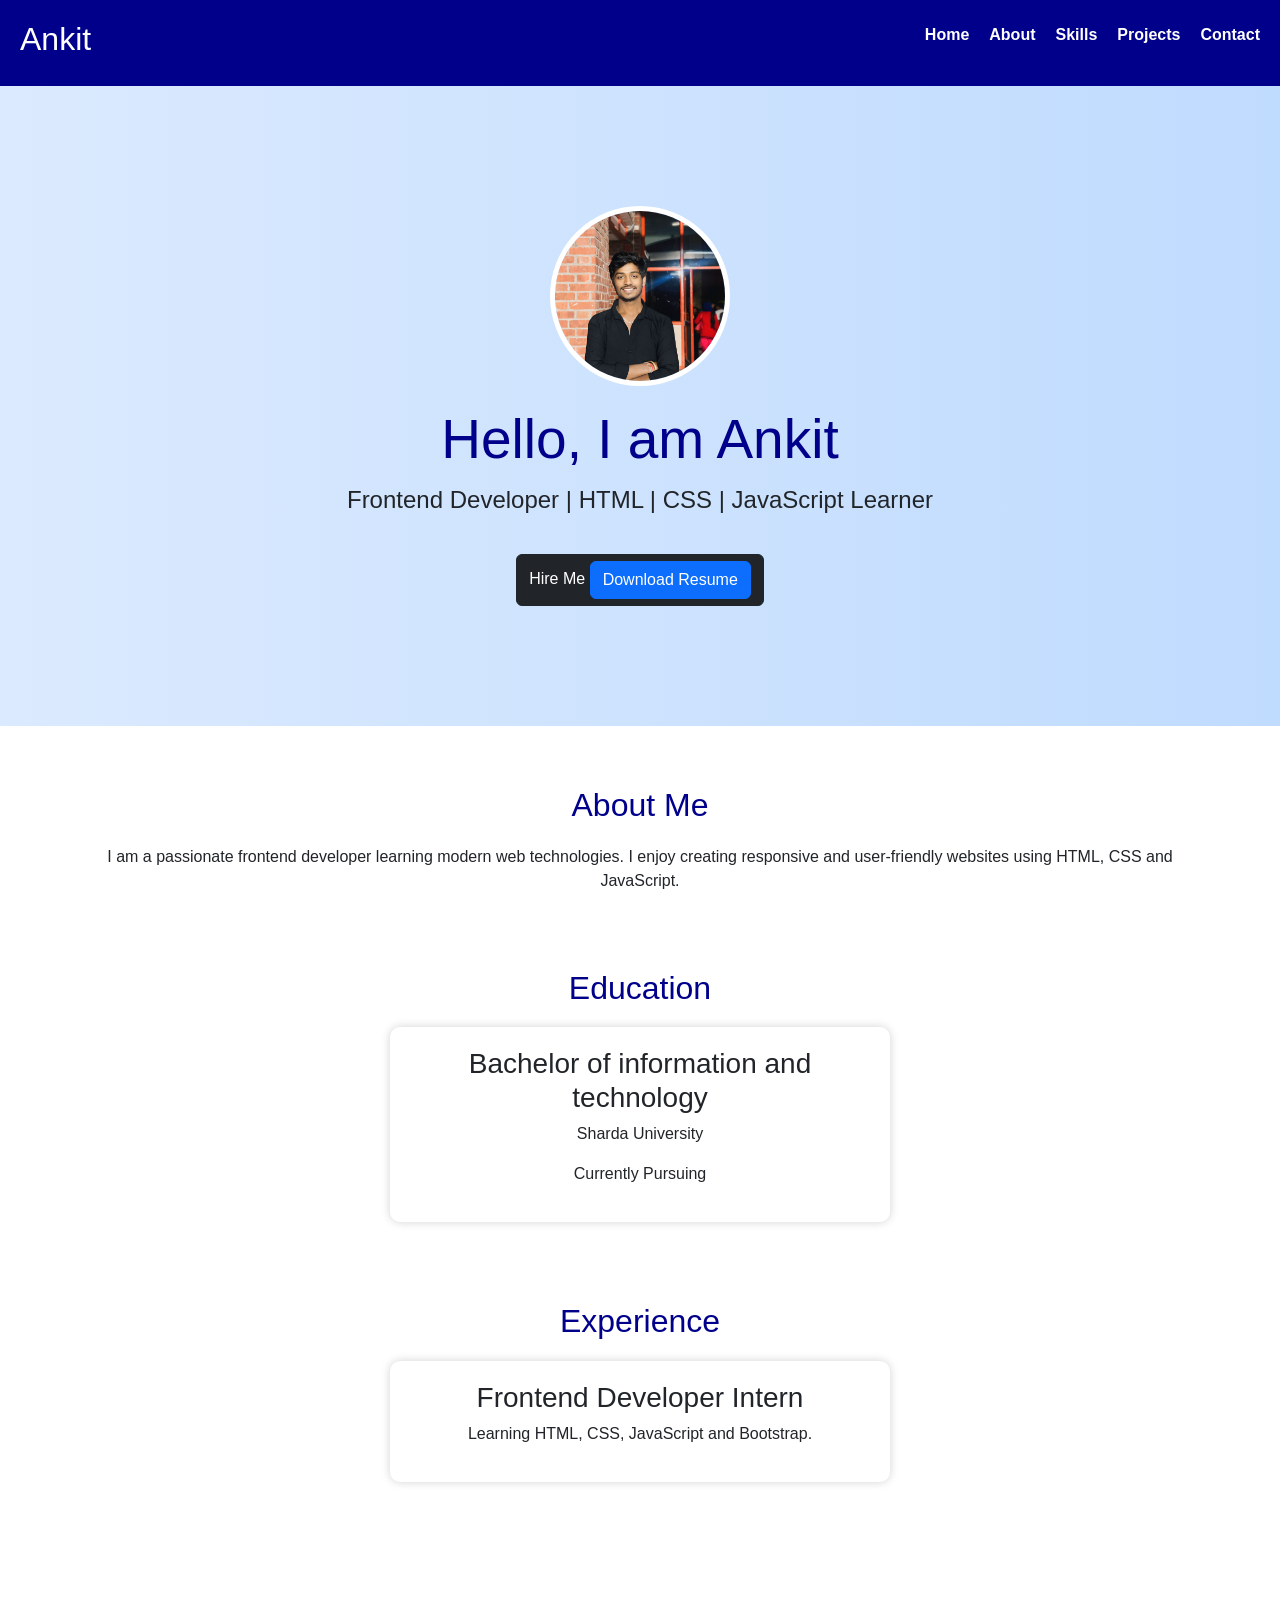
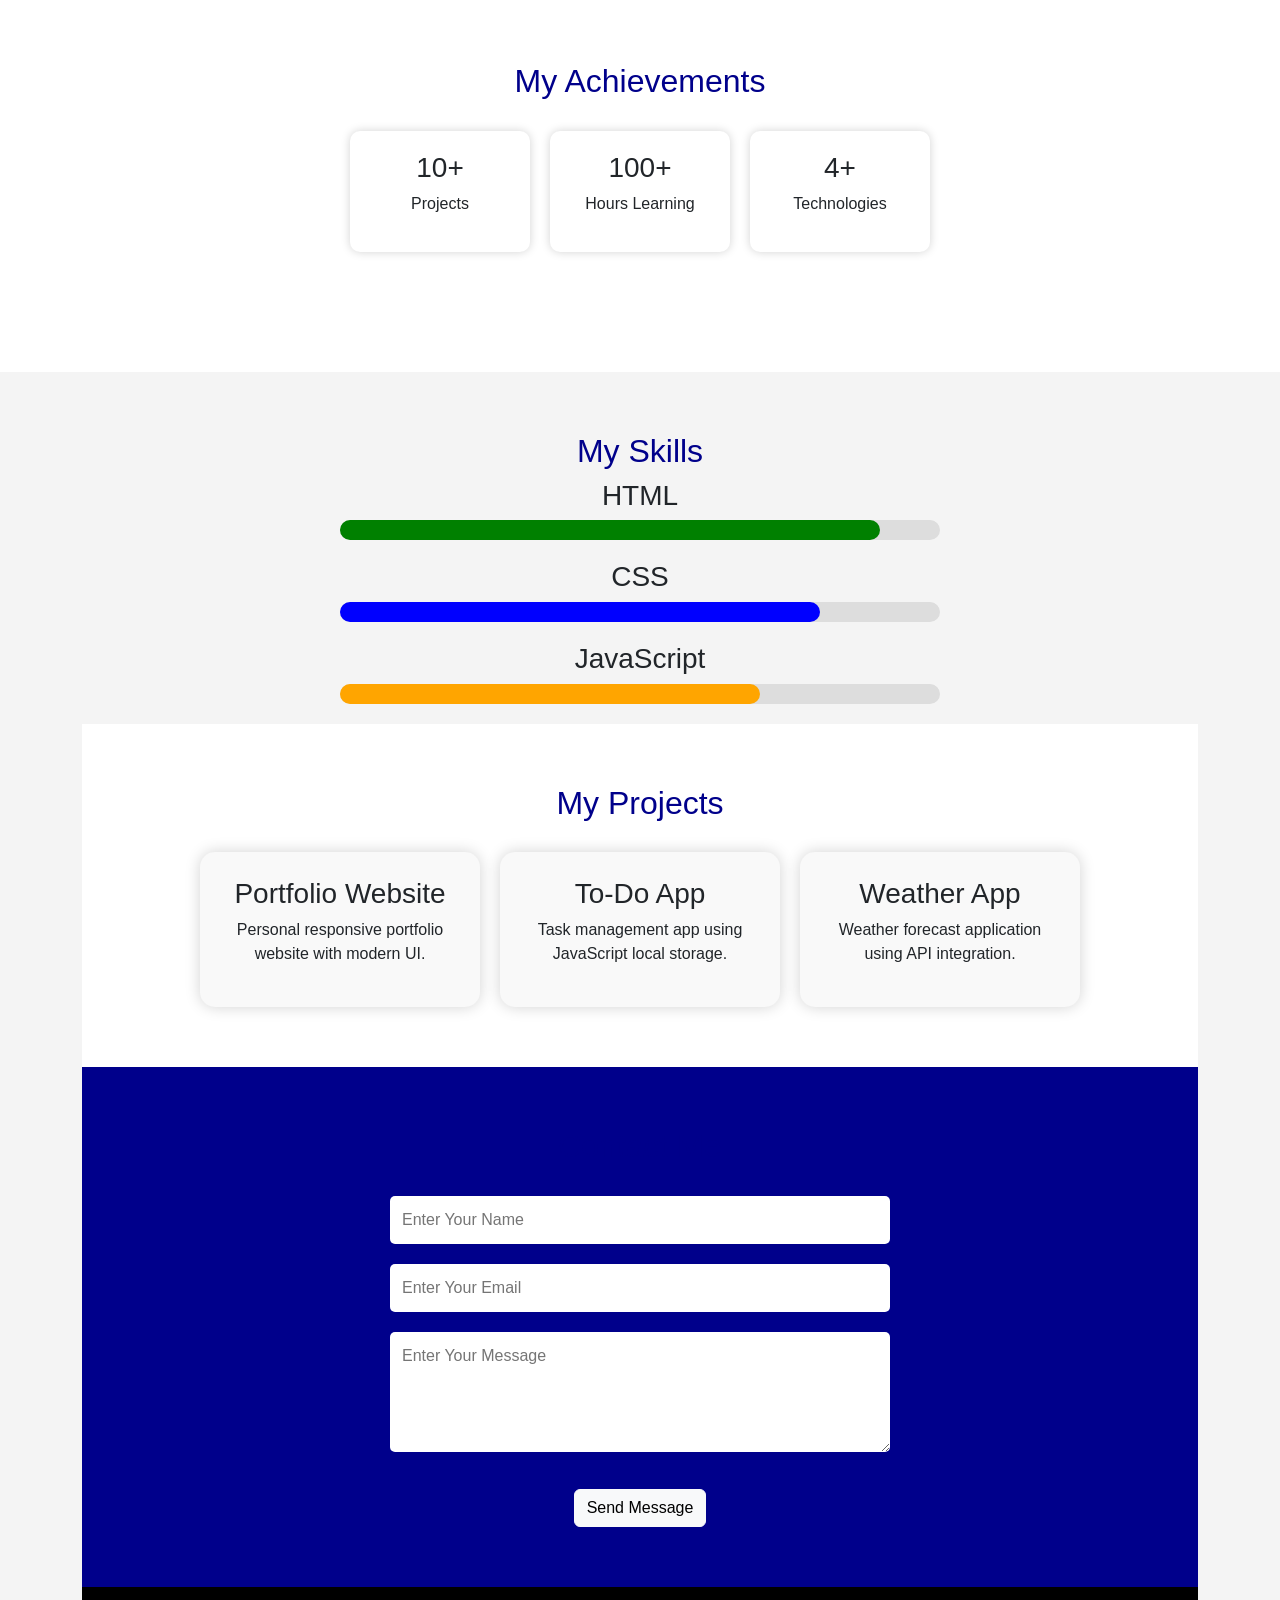
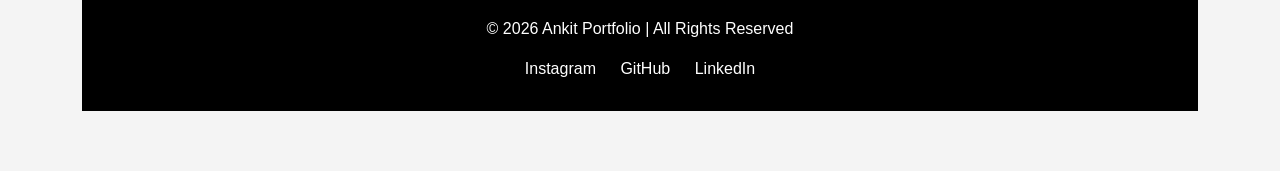
==== index.html @ e3bc858b "Day 17 experience section added" ====
<!DOCTYPE html>
<html lang="en">

<head>

    <meta charset="UTF-8">

    <meta name="viewport" content="width=device-width, initial-scale=1.0">

    <title>Ankit Portfolio</title>

    <!-- Bootstrap CDN -->

    <link href="https://cdn.jsdelivr.net/npm/bootstrap@5.3.3/dist/css/bootstrap.min.css" rel="stylesheet">

    <!-- CSS File -->

    <link rel="stylesheet" href="style.css">

</head>

<body>

    <!-- Navbar -->

    <nav>

        <div class="logo">
            <h2>Ankit</h2>
        </div>

        <ul>

            <li><a href="#home">Home</a></li>

            <li><a href="#about">About</a></li>

            <li><a href="#skills">Skills</a></li>

            <li><a href="#projects">Projects</a></li>

            <li><a href="#contact">Contact</a></li>

        </ul>

    </nav>

    <!-- Home Section -->

    <section class="home" id="home">

        <div class="container">

            <img src="images/profile.jpg" alt="Profile Image" class="profile-image">

            <h1>Hello, I am Ankit</h1>

            <p>
                Frontend Developer | HTML | CSS | JavaScript Learner
            </p>

            <button class="btn btn-dark">
                Hire Me
                <a href="assets/resume.pdf"
download
class="btn btn-primary">

Download Resume

</a>
            </button>

        </div>

    </section>

    <!-- About Section -->

    <section class="about" id="about">

        <div class="container">

            <h2>About Me</h2>
            
            

            <p>
                I am a passionate frontend developer learning modern web technologies.
                I enjoy creating responsive and user-friendly websites using HTML,
                CSS and JavaScript.
            </p>
            <section class="education">

    <div class="container">

        <h2>Education</h2>

        <div class="education-card">

            <h3>Bachelor of information and technology</h3>

            <p>Sharda University</p>

            <p>Currently Pursuing</p>

        </div>

    </div>
    <section class="experience">

    <div class="container">

        <h2>Experience</h2>

        <div class="experience-card">

            <h3>Frontend Developer Intern</h3>

            <p>Learning HTML, CSS, JavaScript and Bootstrap.</p>

        </div>

    </div>

</section>

</section>
            <section class="stats">

<h2>My Achievements</h2>

<div class="stats-box">

<div class="stat-card">
<h3>10+</h3>
<p>Projects</p>
</div>

<div class="stat-card">
<h3>100+</h3>
<p>Hours Learning</p>
</div>

<div class="stat-card">
<h3>4+</h3>
<p>Technologies</p>
</div>

</div>

</section>

        </div>

    </section>

    <!-- Skills Section -->
      <section class="skills" id="skills">

        <div class="container">

            <h2>My Skills</h2>                    

   <div class="progress-section">

<h3>HTML</h3>
<div class="bar">
<div class="html"></div>
</div>

<h3>CSS</h3>
<div class="bar">
<div class="css"></div>
</div>

<h3>JavaScript</h3>
<div class="bar">
<div class="js"></div>
</div>

</div>

    <!-- Projects Section -->

    <section class="projects" id="projects">

        <div class="container">

            <h2>My Projects</h2>

            <div class="project-box">

                <div class="project-card">

                    <h3>Portfolio Website</h3>

                    <p>
                        Personal responsive portfolio website with modern UI.
                    </p>

                </div>

                <div class="project-card">

                    <h3>To-Do App</h3>

                    <p>
                        Task management app using JavaScript local storage.
                    </p>

                </div>

                <div class="project-card">

                    <h3>Weather App</h3>

                    <p>
                        Weather forecast application using API integration.
                    </p>

                </div>

            </div>

        </div>

    </section>

    <!-- Contact Section -->

    <section class="contact" id="contact">

        <div class="container">

            <h2>Contact Me</h2>
            <form class="contact-form">

    <input type="text" placeholder="Enter Your Name">

    <input type="email" placeholder="Enter Your Email">

    <textarea placeholder="Enter Your Message"></textarea>

    <button class="btn btn-light">
        Send Message
    </button>

</form>


        </div>

    </section>

    <!-- Footer -->

    <footer>

        <p>
            © 2026 Ankit Portfolio | All Rights Reserved
        </p>

        <div class="social-links">

            <a href="#">Instagram</a>

            <a href="#">GitHub</a>

            <a href="#">LinkedIn</a>

        </div>

    </footer>

</body>

</html>
---- style.css ----
html{
    scroll-behavior: smooth;
}

*{
    margin: 0;
    padding: 0;
    box-sizing: border-box;
}

body{
    font-family: Arial, sans-serif;
    background-color: #f4f4f4;
}

/* Navbar */

nav{
    background-color: darkblue;
    color: white;
    display: flex;
    justify-content: space-between;
    align-items: center;
    padding: 20px;
    position: sticky;
    top: 0;
}

nav ul{
    display: flex;
    list-style: none;
}

nav ul li{
    margin-left: 20px;
}

nav ul li a{
    color: white;
    text-decoration: none;
    font-weight: bold;
}

nav ul li a:hover{
    color: yellow;
}

/* Home Section */

.home{
    text-align: center;
    padding: 120px 20px;
    background: linear-gradient(to right, #dbeafe, #bfdbfe);
}

.home h1{
    font-size: 55px;
    color: darkblue;
}

.home p{
    font-size: 24px;
    margin-top: 10px;
}

/* Buttons */

button{
    margin-top: 20px;
    padding: 12px 25px;
    border: none;
    background-color: darkblue;
    color: white;
    border-radius: 5px;
    cursor: pointer;
    font-size: 16px;
}

button:hover{
    background-color: black;
    transition: 0.3s;
}

/* About Section */

.about{
    padding: 60px 20px;
    text-align: center;
    background-color: white;
}

.about h2{
    margin-bottom: 20px;
    color: darkblue;
}

/* Skills Section */

.skills{
    padding: 60px 20px;
    text-align: center;
}

.skills h2{
    color: darkblue;
}

.skill-box{
    display: flex;
    justify-content: center;
    gap: 20px;
    margin-top: 30px;
    flex-wrap: wrap;
}

.skill-card{
    background-color: white;
    width: 180px;
    padding: 30px;
    border-radius: 10px;
    box-shadow: 0px 0px 10px lightgray;
}

.skill-card:hover{
    transform: scale(1.05);
    transition: 0.3s;
}

/* Projects Section */

.projects{
    padding: 60px 20px;
    text-align: center;
    background-color: white;
}

.projects h2{
    color: darkblue;
}

.project-box{
    display: flex;
    justify-content: center;
    gap: 20px;
    margin-top: 30px;
    flex-wrap: wrap;
}

.project-card{
    background-color: #f9f9f9;
    width: 280px;
    padding: 25px;
    border-radius: 15px;
    box-shadow: 0px 0px 15px lightgray;
}

.project-card:hover{
    transform: translateY(-10px);
    transition: 0.3s;
}

/* Contact Section */

.contact{
    padding: 60px 20px;
    text-align: center;
    background-color: darkblue;
    color: white;
}

.contact h2{
    margin-bottom: 20px;
}

/* Responsive Design */

@media(max-width:768px){

    nav{
        flex-direction: column;
    }

    nav ul{
        flex-direction: column;
        margin-top: 10px;
    }

    nav ul li{
        margin: 10px 0;
    }

    .home h1{
        font-size: 38px;
    }

    .skill-box{
        flex-direction: column;
        align-items: center;
    }

    .project-box{
        flex-direction: column;
        align-items: center;
    }

}
footer{
    background-color: black;
    color: white;
    text-align: center;
    padding: 30px 20px;
}

.social-links{
    margin-top: 15px;
}

.social-links a{
    color: white;
    margin: 0 10px;
    text-decoration: none;
}

.social-links a:hover{
    color: yellow;
}
.profile-image{
    width: 180px;
    height: 180px;
    border-radius: 50%;
    object-fit: cover;
    margin-bottom: 20px;
    border: 5px solid white;
}
.contact-form{
    max-width: 500px;
    margin: auto;
}

.contact-form input,
.contact-form textarea{
    width: 100%;
    padding: 12px;
    margin: 10px 0;
    border: none;
    border-radius: 5px;
}

.contact-form textarea{
    height: 120px;
}
.stats{
    padding:60px 20px;
    text-align:center;
}

.stats-box{
    display:flex;
    justify-content:center;
    gap:20px;
    flex-wrap:wrap;
    margin-top:30px;
}

.stat-card{
    width:180px;
    background:white;
    padding:20px;
    border-radius:10px;
    box-shadow:0 0 10px lightgray;
}
.progress-section{
    max-width:600px;
    margin:auto;
}

.bar{
    width:100%;
    background:#ddd;
    height:20px;
    border-radius:20px;
    margin-bottom:20px;
}

.html{
    width:90%;
    height:20px;
    background:green;
    border-radius:20px;
}

.css{
    width:80%;
    height:20px;
    background:blue;
    border-radius:20px;
}

.js{
    width:70%;
    height:20px;
    background:orange;
    border-radius:20px;
}
.education{
    padding: 60px 20px;
    text-align: center;
    background-color: white;
}

.education-card{
    max-width: 500px;
    margin: 20px auto;
    padding: 20px;
    border-radius: 10px;
    box-shadow: 0 0 10px lightgray;
}
.experience{
    padding: 60px 20px;
    text-align: center;
}

.experience-card{
    max-width: 500px;
    margin: auto;
    padding: 20px;
    background: white;
    border-radius: 10px;
    box-shadow: 0 0 10px lightgray;
}
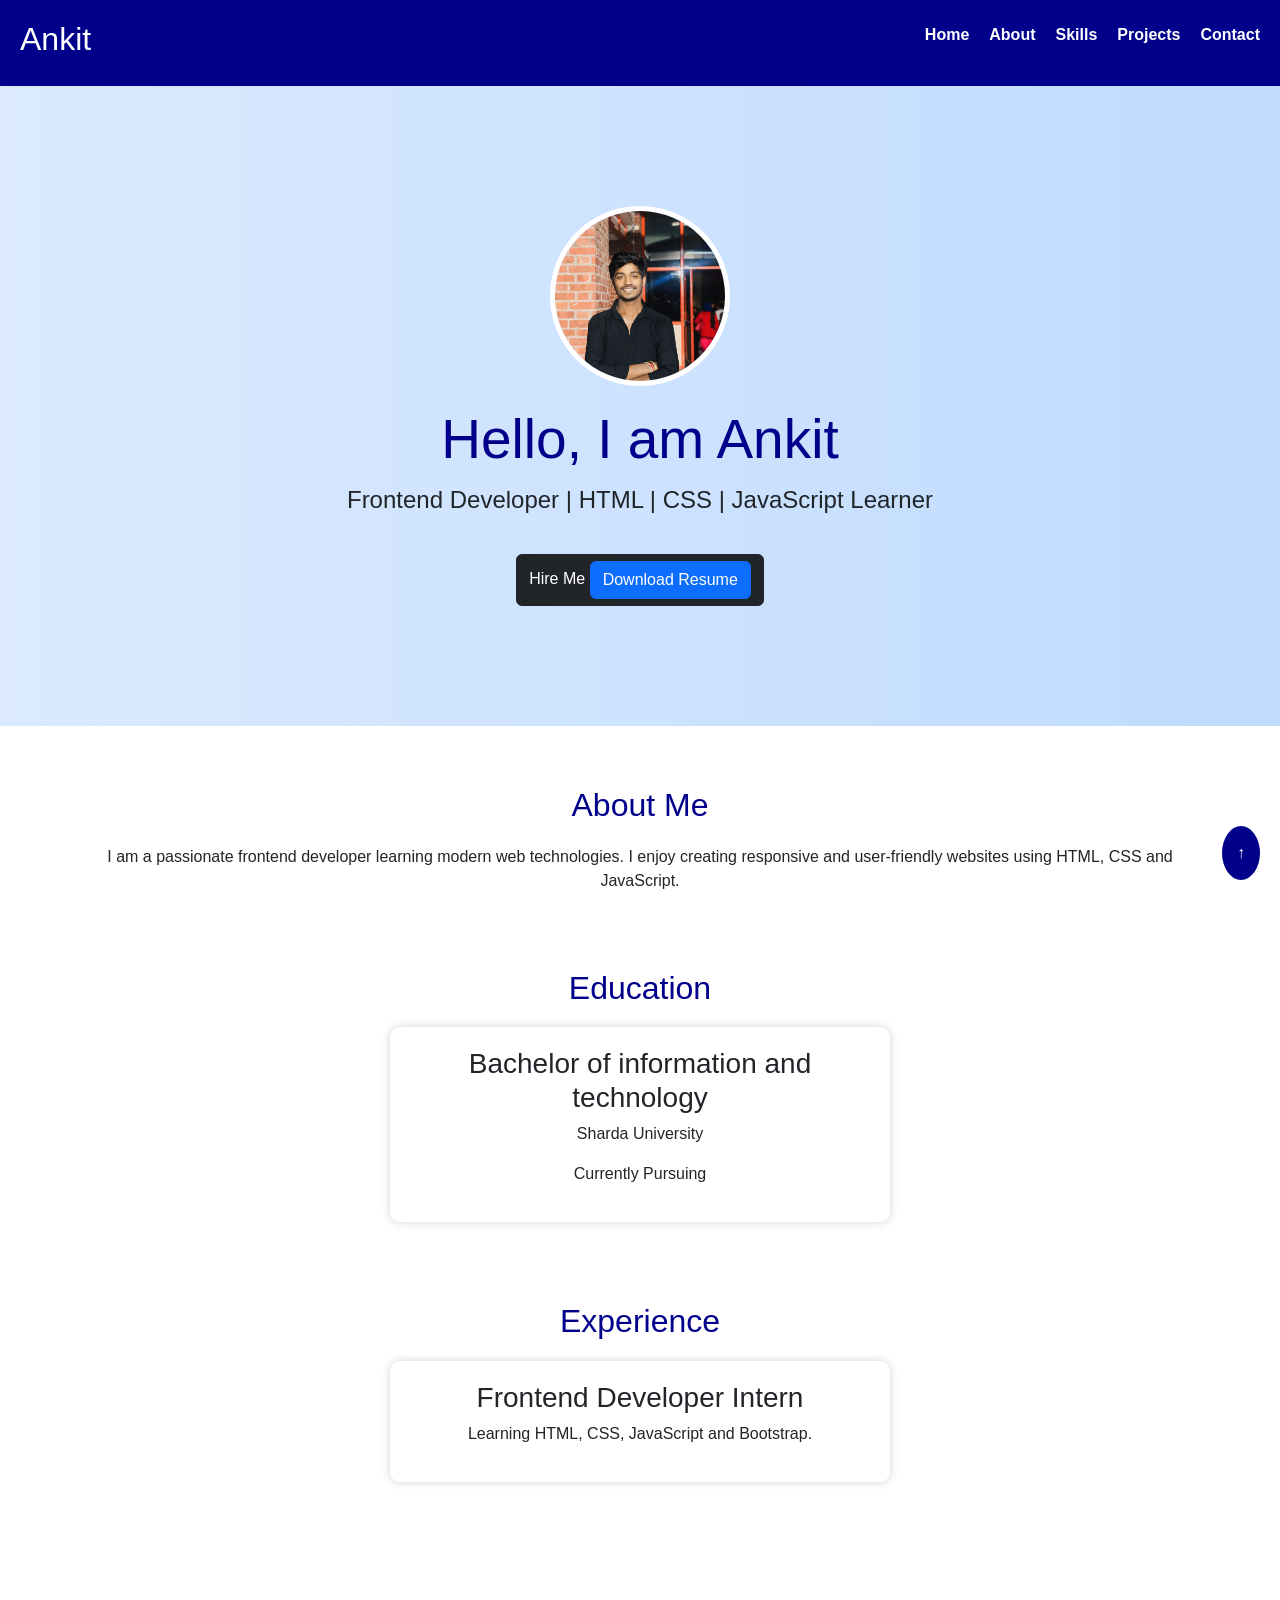
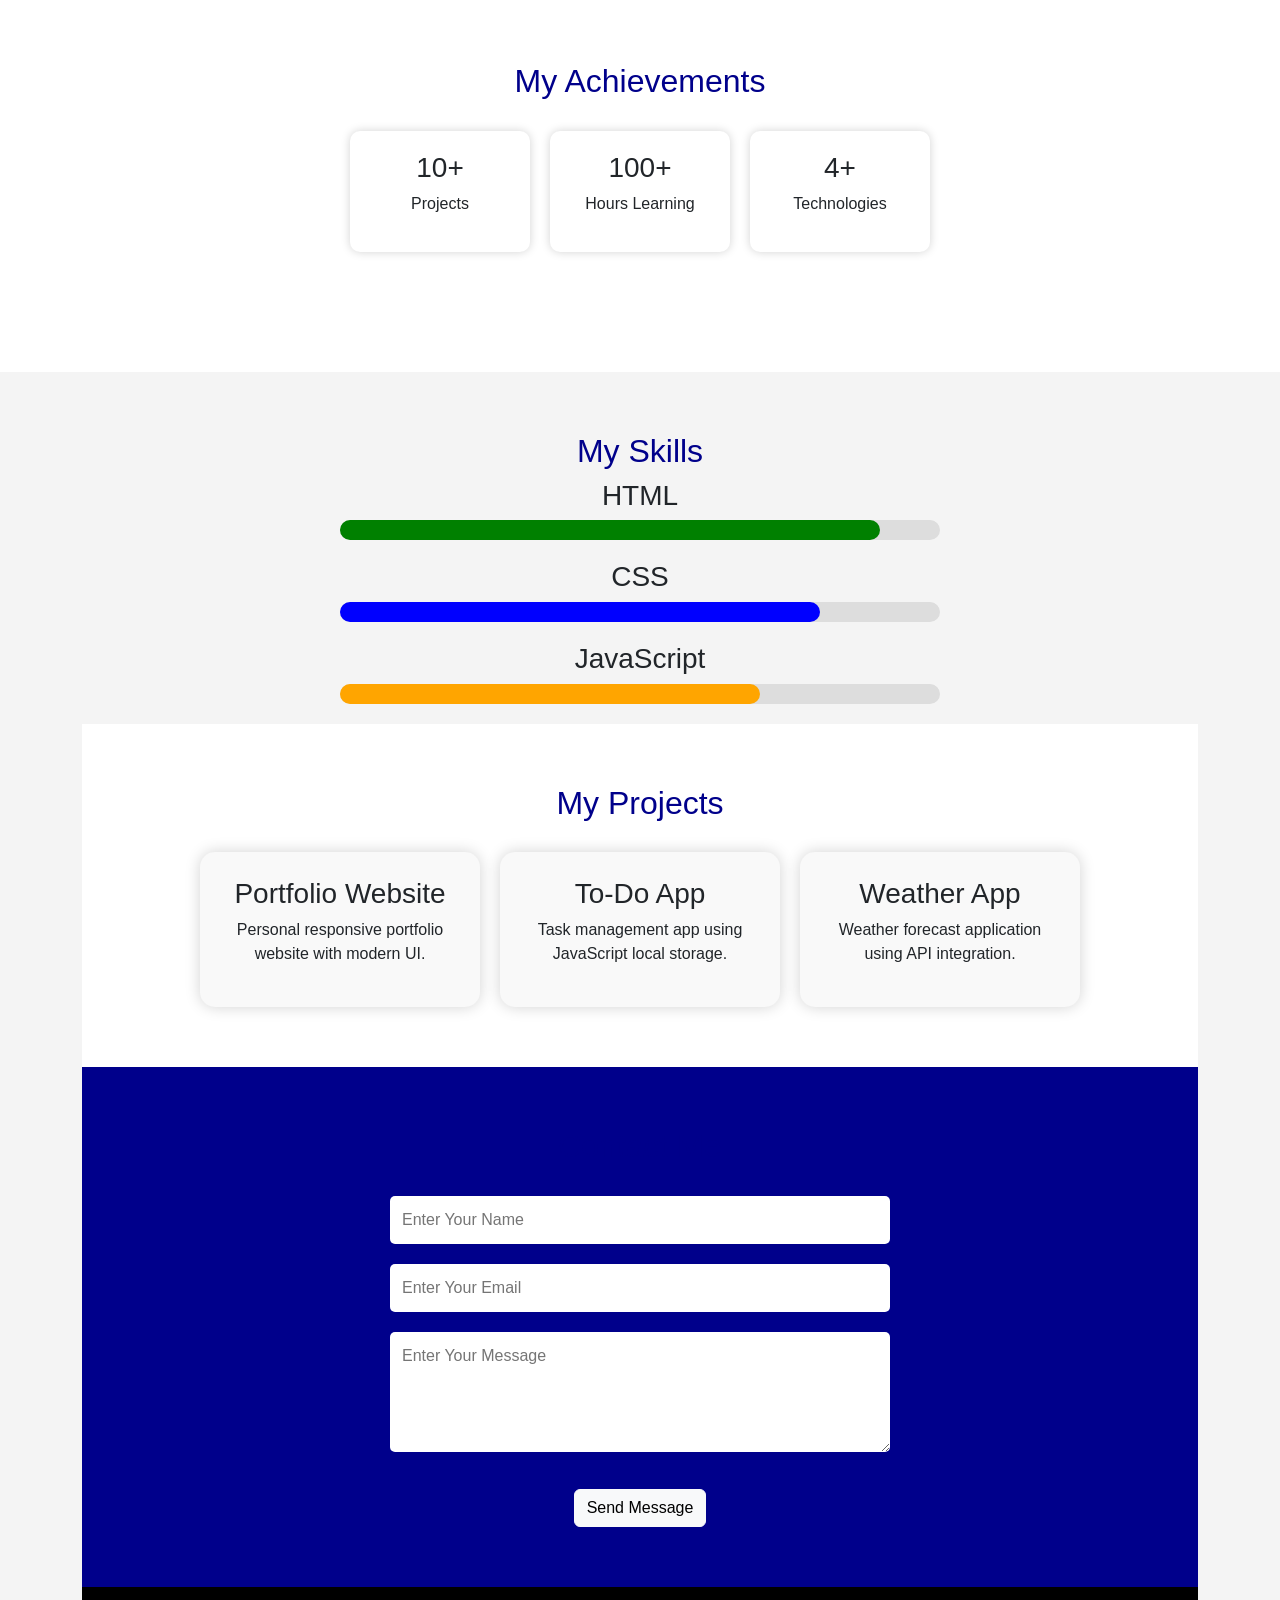
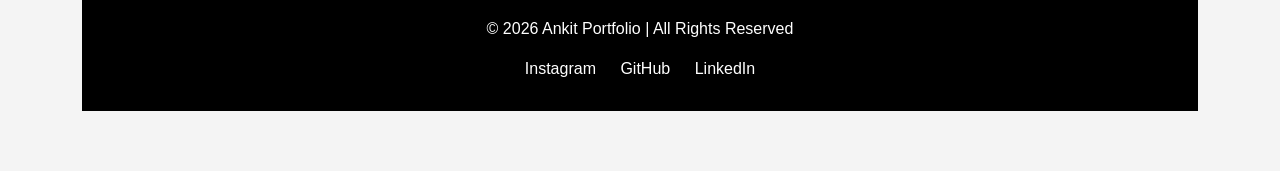
==== commit 4db7e306: "Day 18 back to top button added" ====
--- a/index.html
+++ b/index.html
@@ -18,6 +18,7 @@
     <link rel="stylesheet" href="style.css">
 
 </head>
+<a href="#home" class="top-btn">↑</a>
 
 <body>
 
--- a/style.css
+++ b/style.css
@@ -327,4 +327,14 @@
     background: white;
     border-radius: 10px;
     box-shadow: 0 0 10px lightgray;
+}
+.top-btn{
+    position: fixed;
+    bottom: 20px;
+    right: 20px;
+    background: darkblue;
+    color: white;
+    text-decoration: none;
+    padding: 15px;
+    border-radius: 50%;
 }
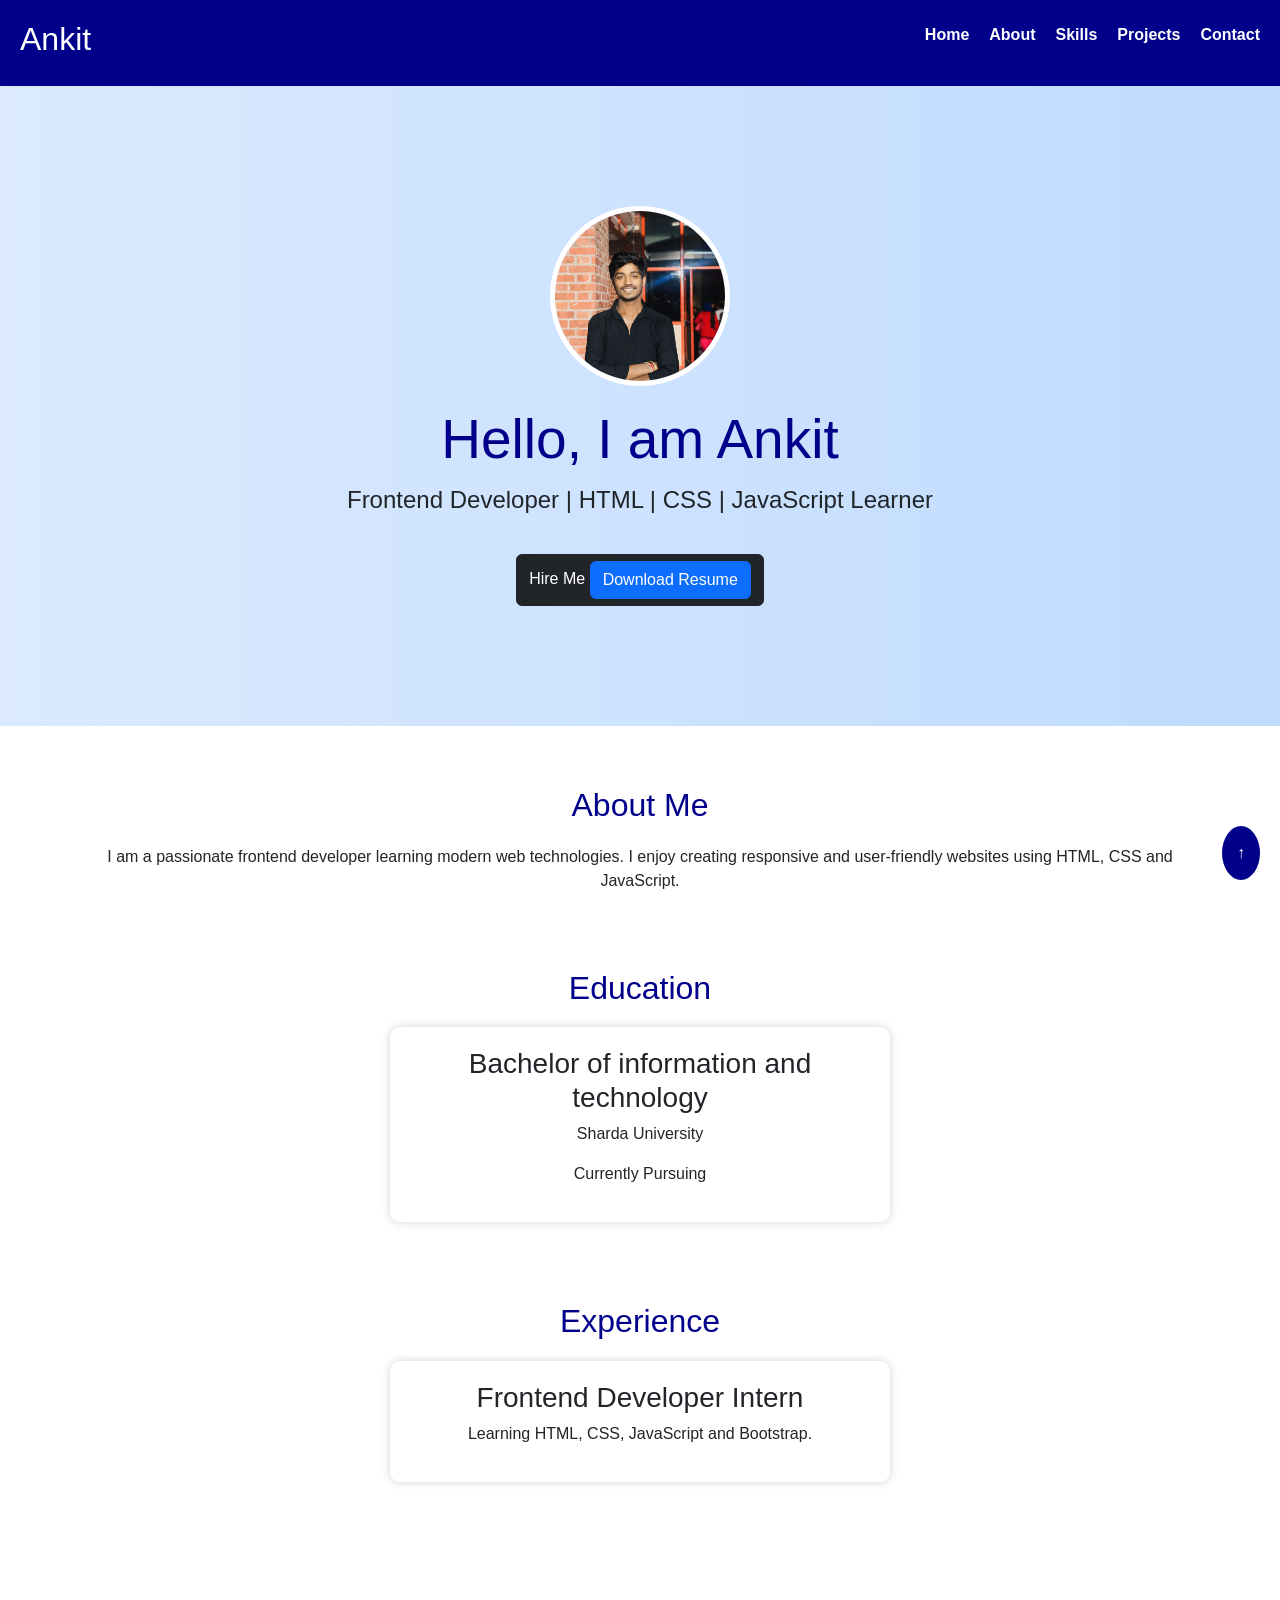
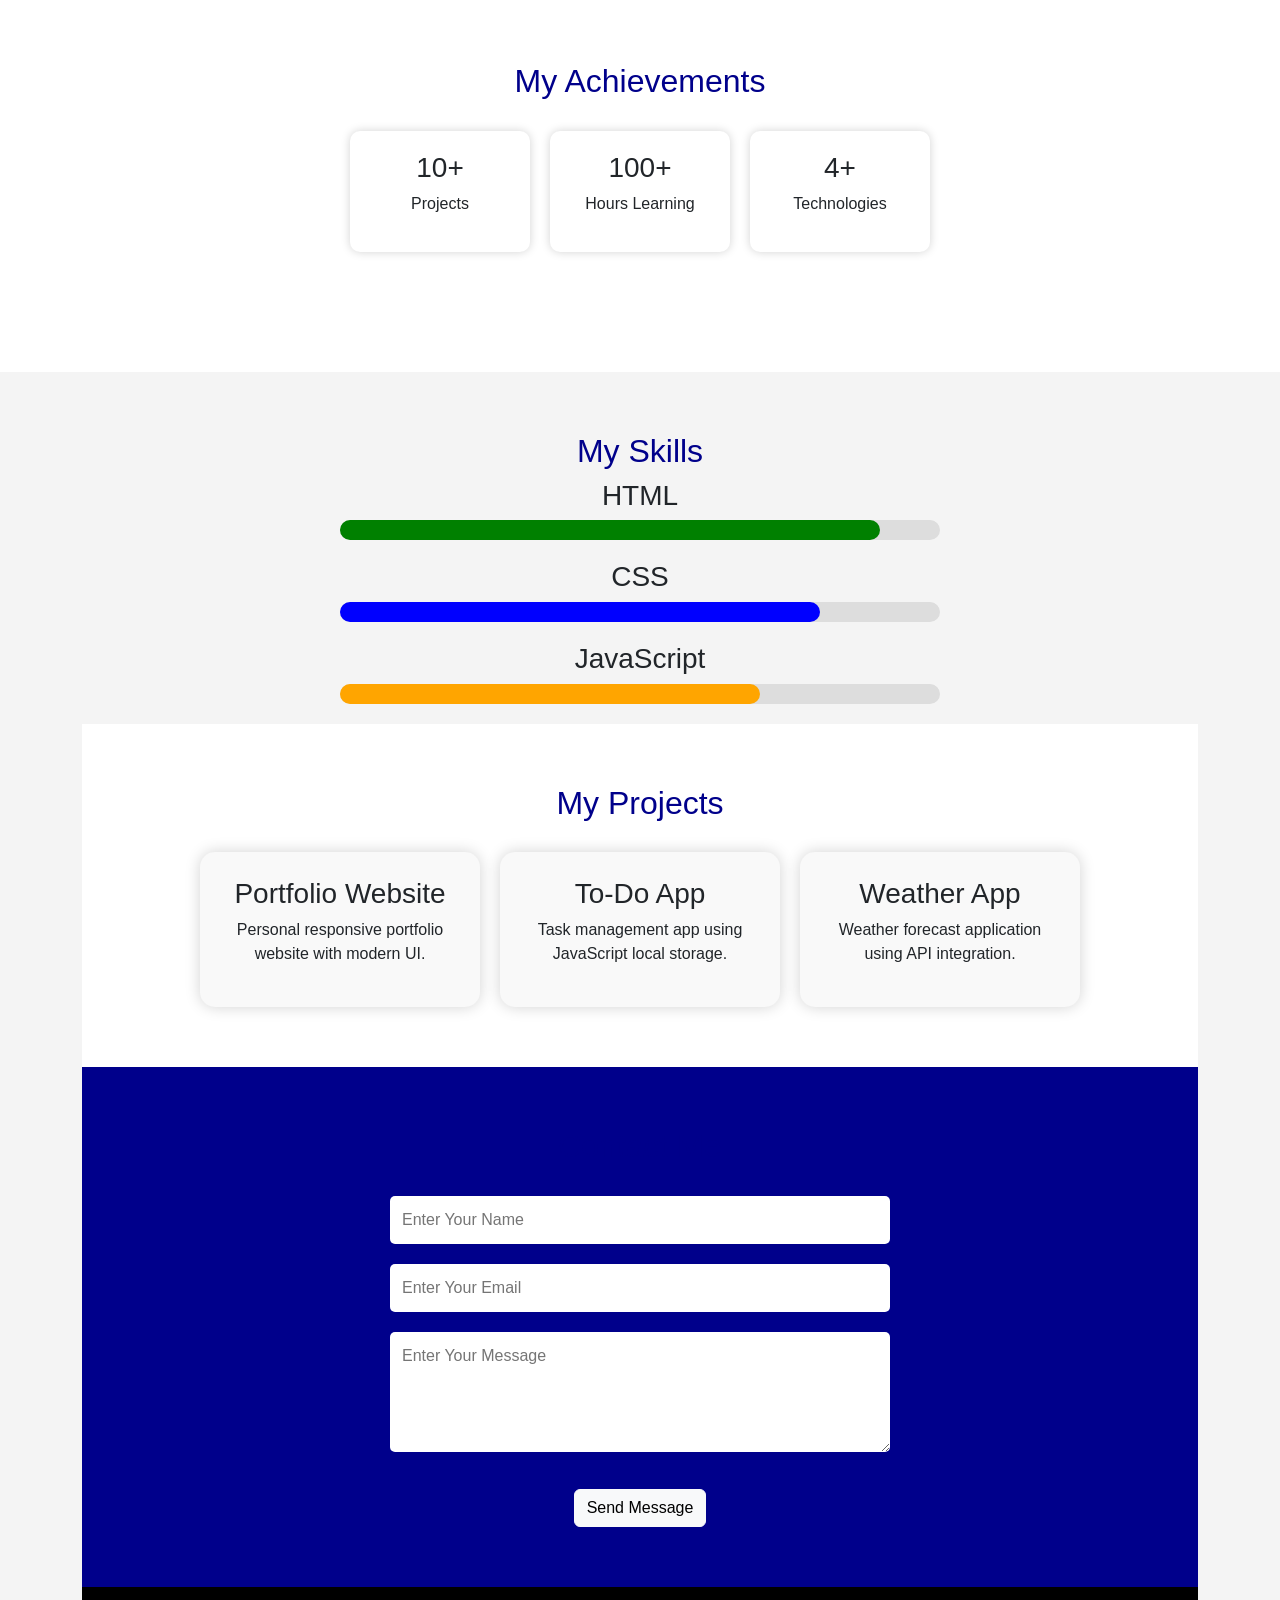
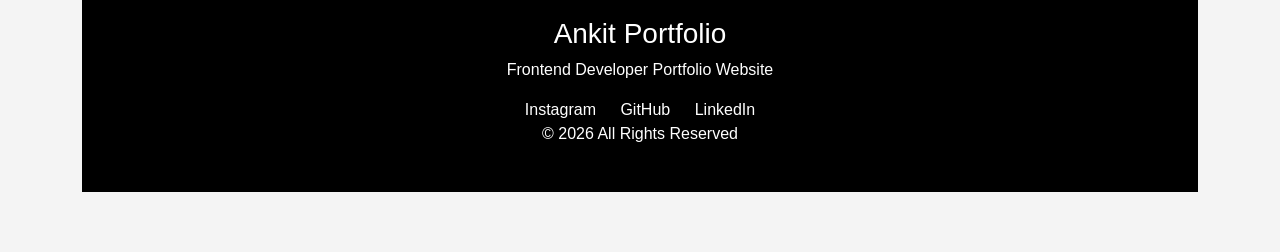
==== commit 99cecba2: "Day 19 footer improved" ====
--- a/index.html
+++ b/index.html
@@ -255,23 +255,25 @@
 
     <!-- Footer -->
 
-    <footer>
-
-        <p>
-            © 2026 Ankit Portfolio | All Rights Reserved
-        </p>
-
-        <div class="social-links">
-
-            <a href="#">Instagram</a>
-
-            <a href="#">GitHub</a>
-
-            <a href="#">LinkedIn</a>
-
-        </div>
-
-    </footer>
+   <footer>
+
+    <h3>Ankit Portfolio</h3>
+
+    <p>Frontend Developer Portfolio Website</p>
+
+    <div class="social-links">
+
+        <a href="#">Instagram</a>
+
+        <a href="#">GitHub</a>
+
+        <a href="#">LinkedIn</a>
+
+    </div>
+
+    <p>© 2026 All Rights Reserved</p>
+
+</footer>
 
 </body>
 
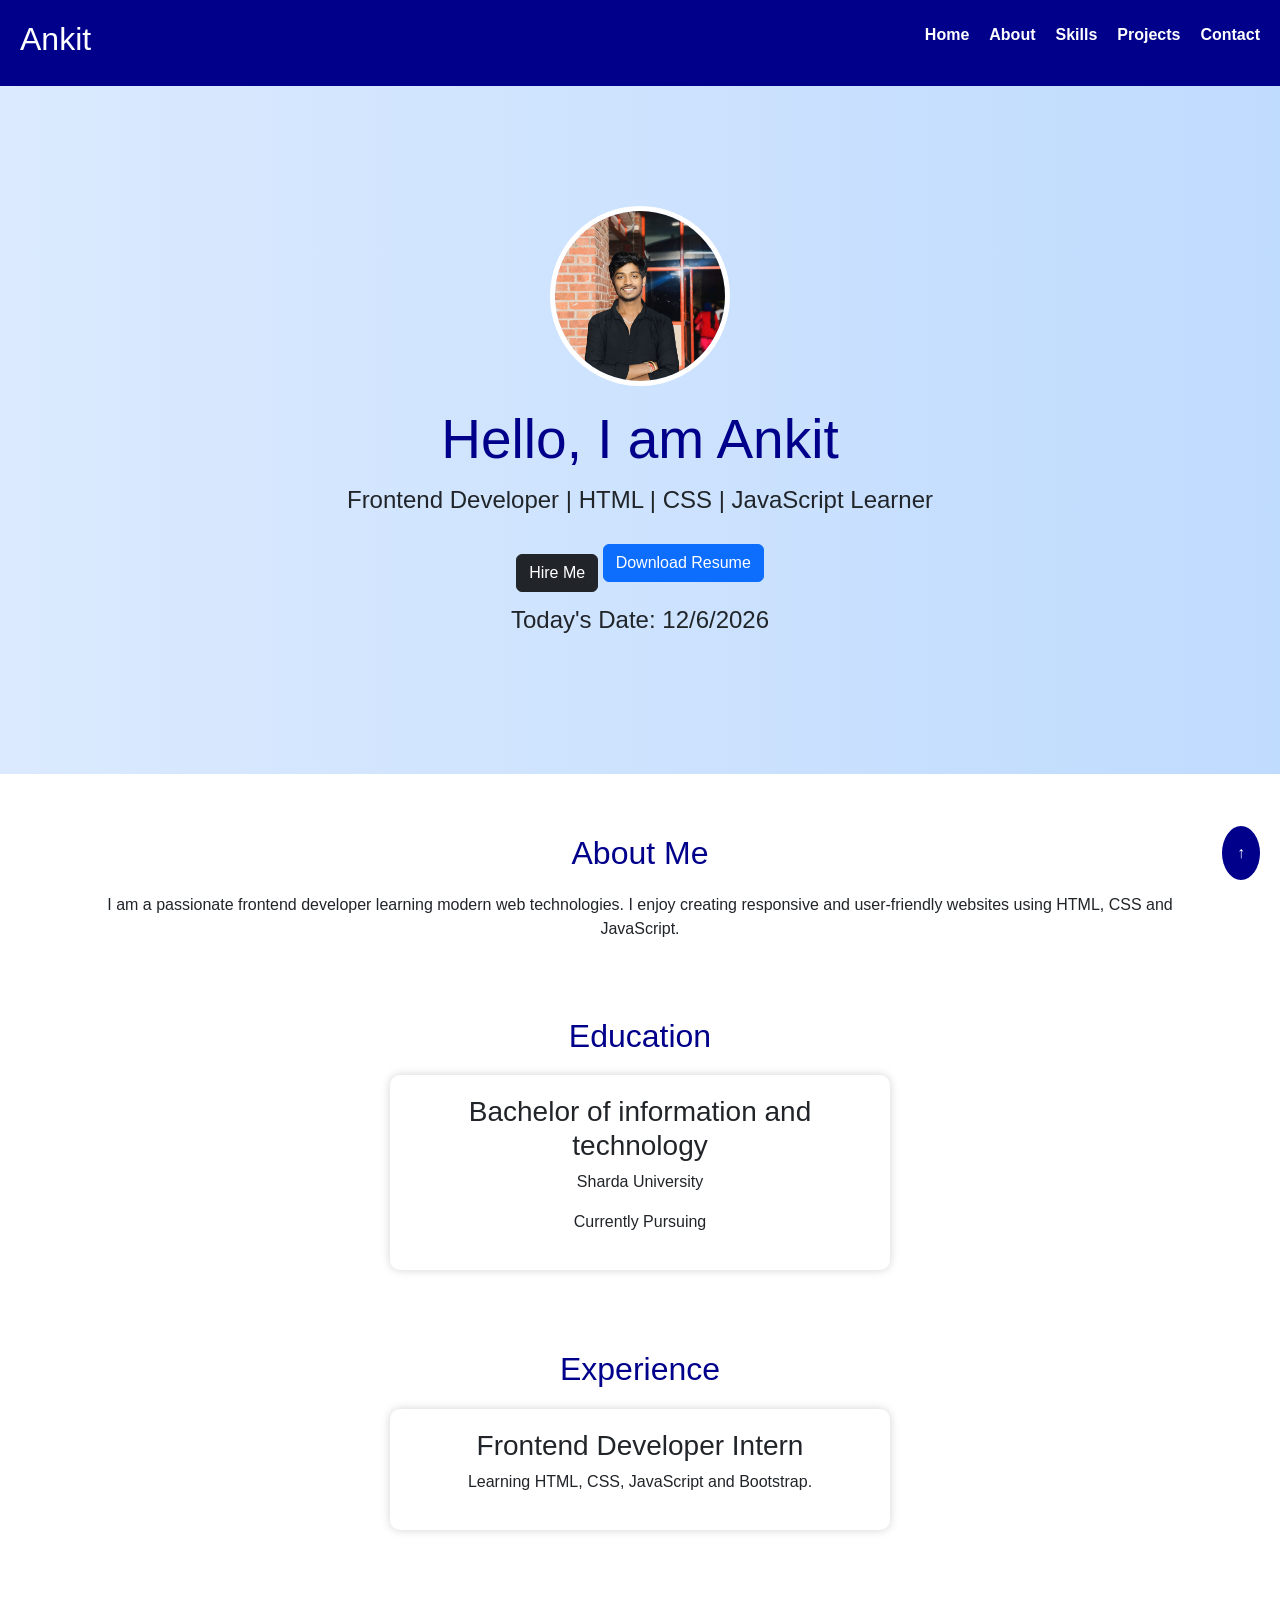
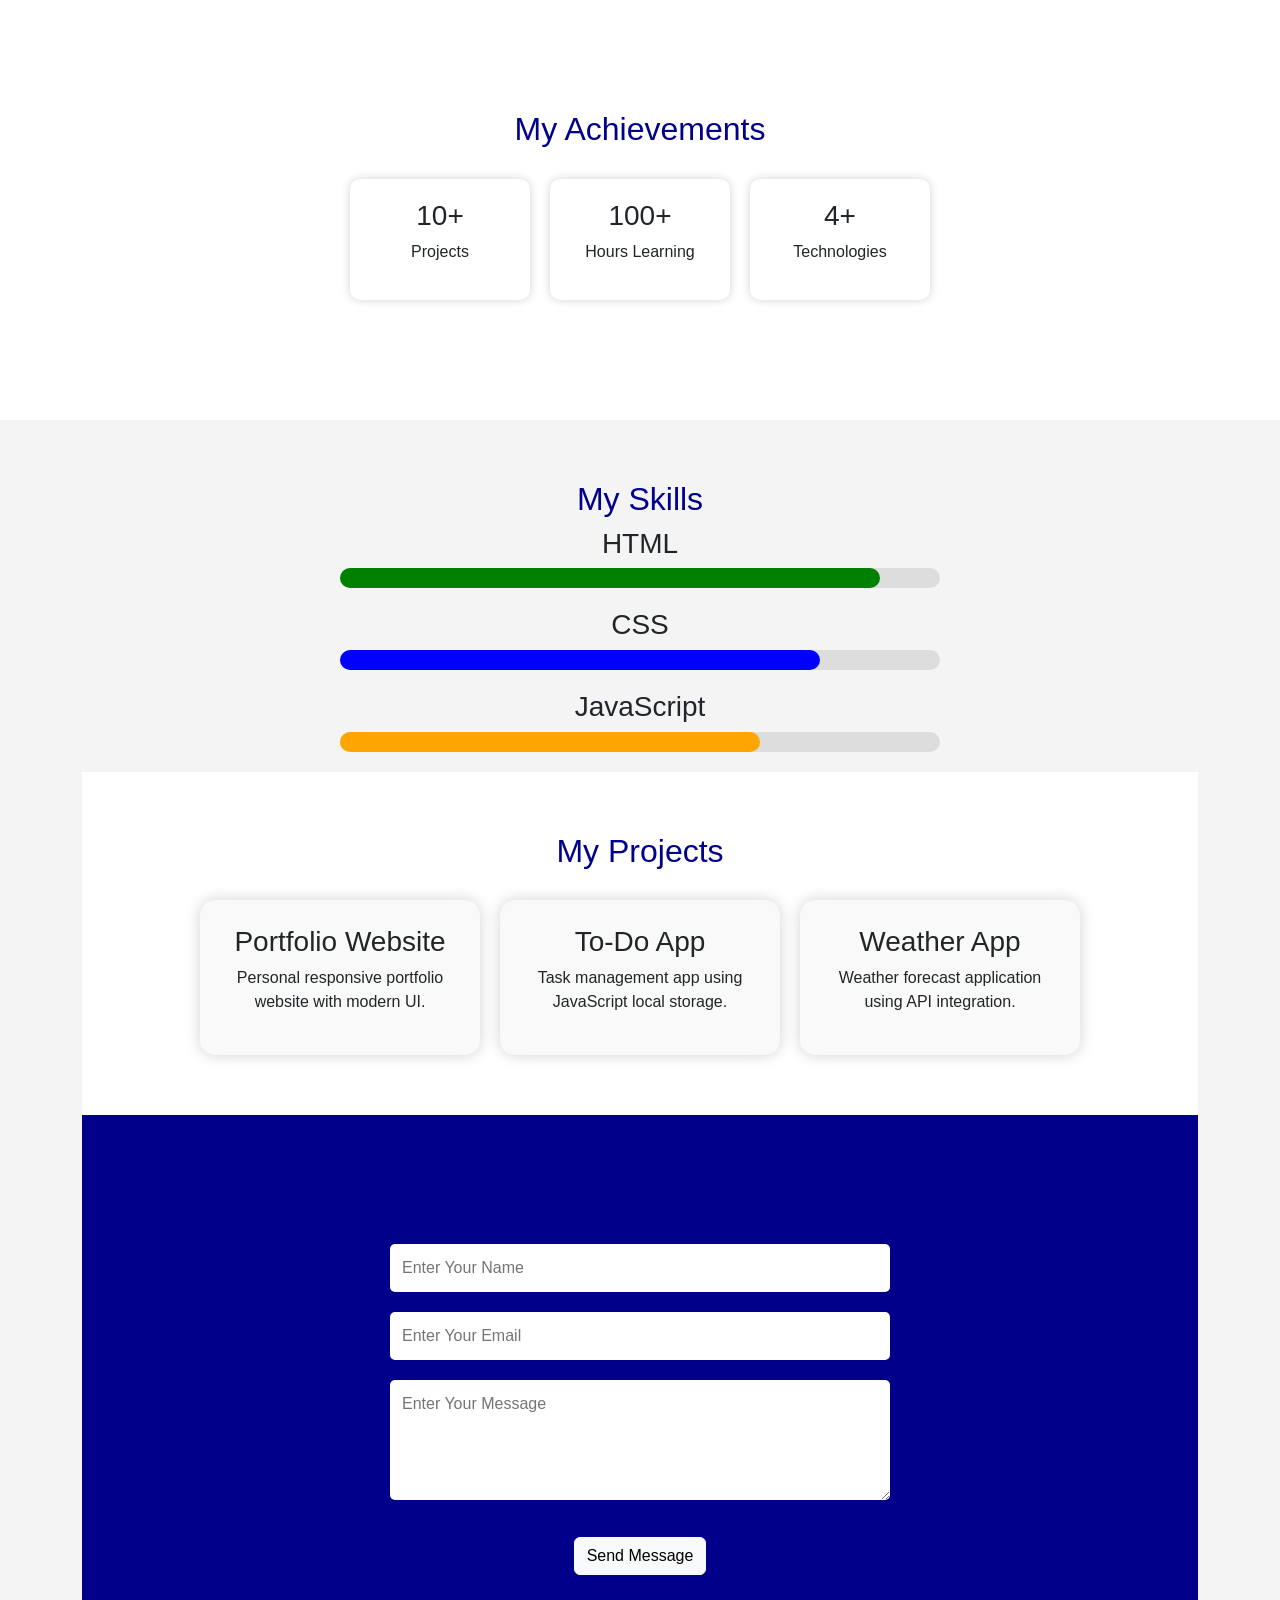
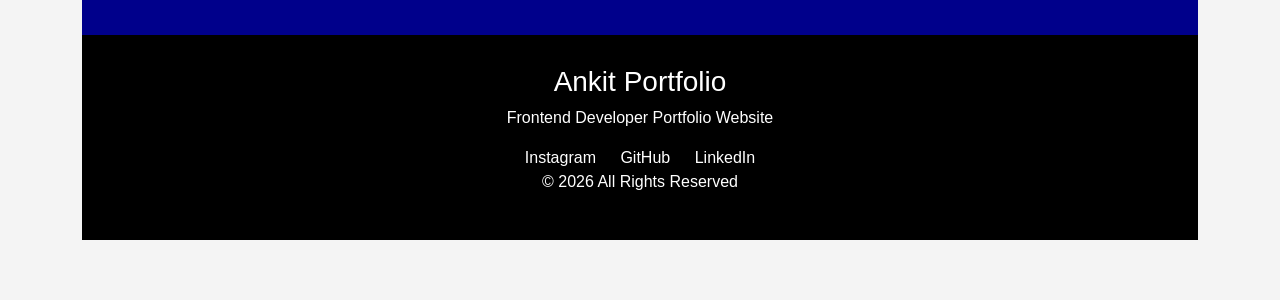
==== commit 2f396cb9: "Day 22 current date added" ====
--- a/index.html
+++ b/index.html
@@ -60,15 +60,17 @@
                 Frontend Developer | HTML | CSS | JavaScript Learner
             </p>
 
-            <button class="btn btn-dark">
-                Hire Me
-                <a href="assets/resume.pdf"
+           <button class="btn btn-dark">
+    Hire Me
+</button>
+
+<a href="assets/resume.pdf"
 download
 class="btn btn-primary">
-
 Download Resume
-
 </a>
+
+<p id="date"></p>
             </button>
 
         </div>
@@ -274,6 +276,7 @@
     <p>© 2026 All Rights Reserved</p>
 
 </footer>
+<script src="script.js"></script>
 
 </body>
 
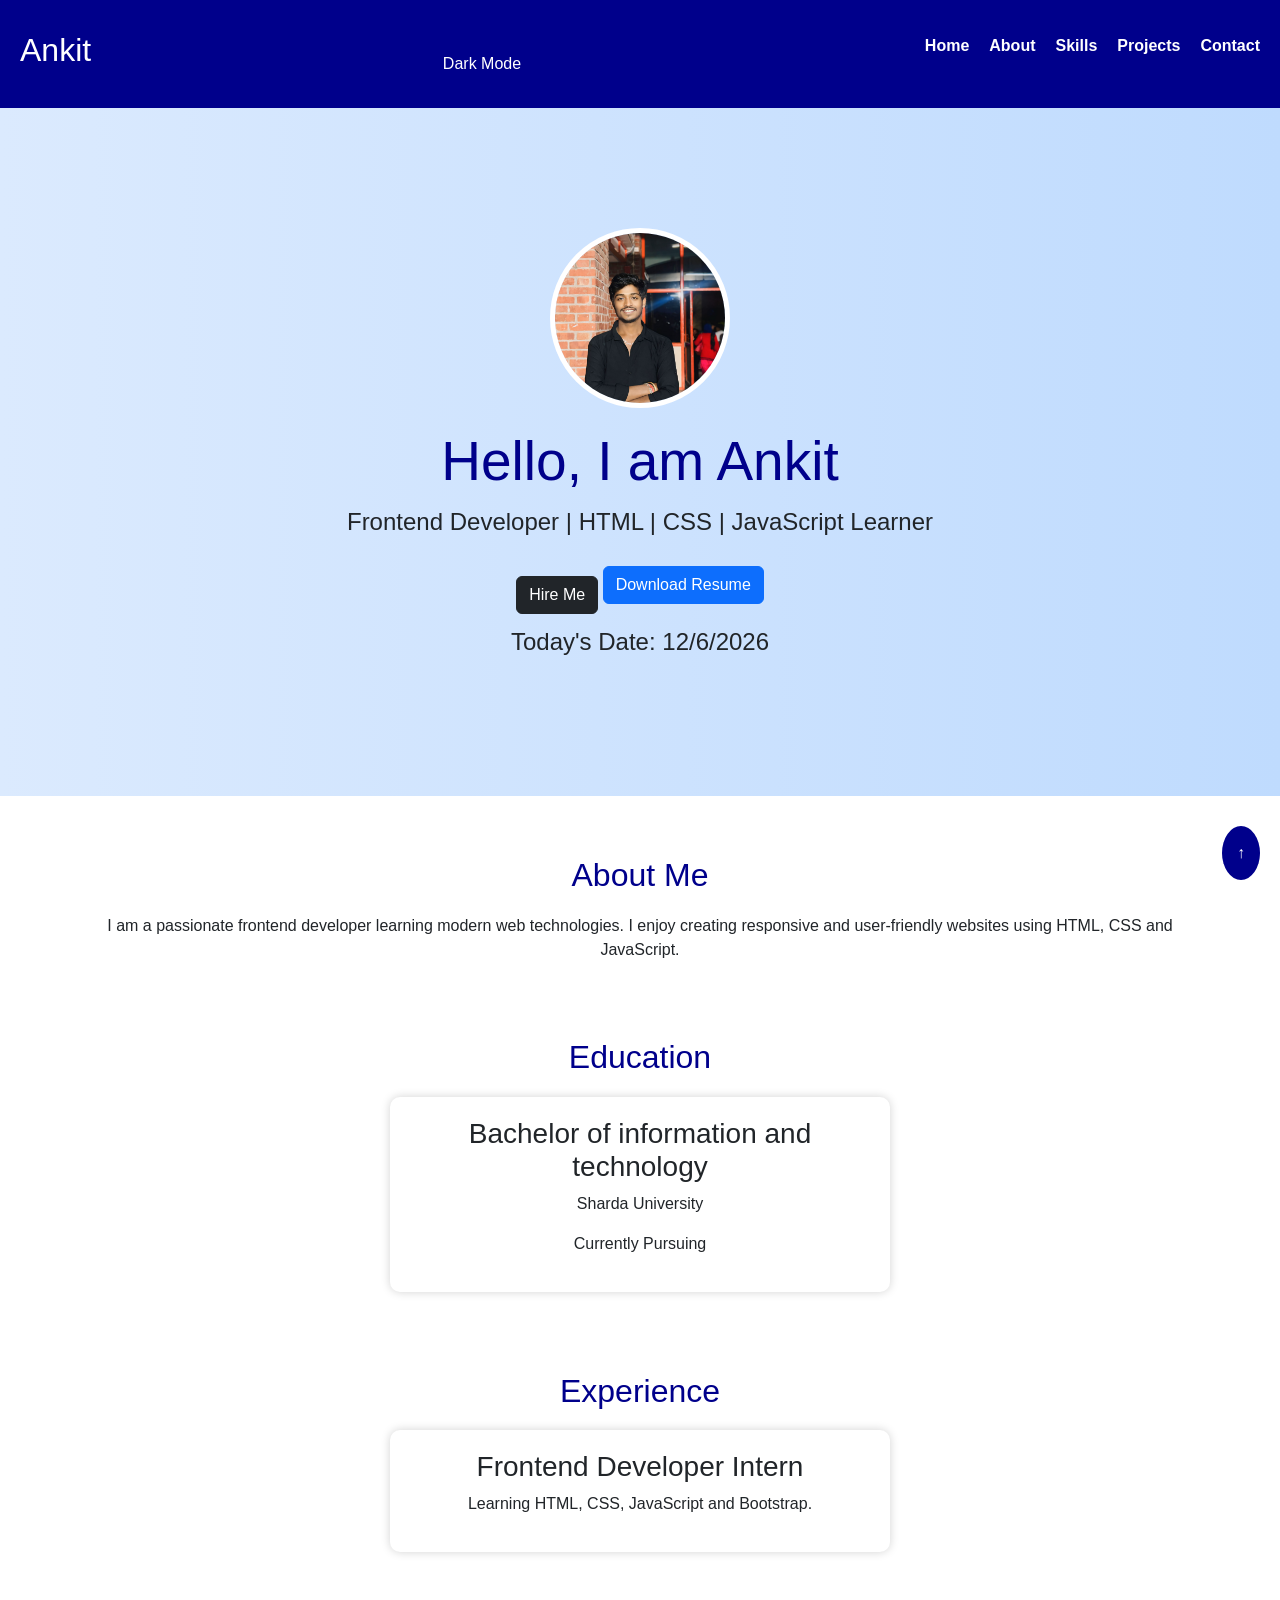
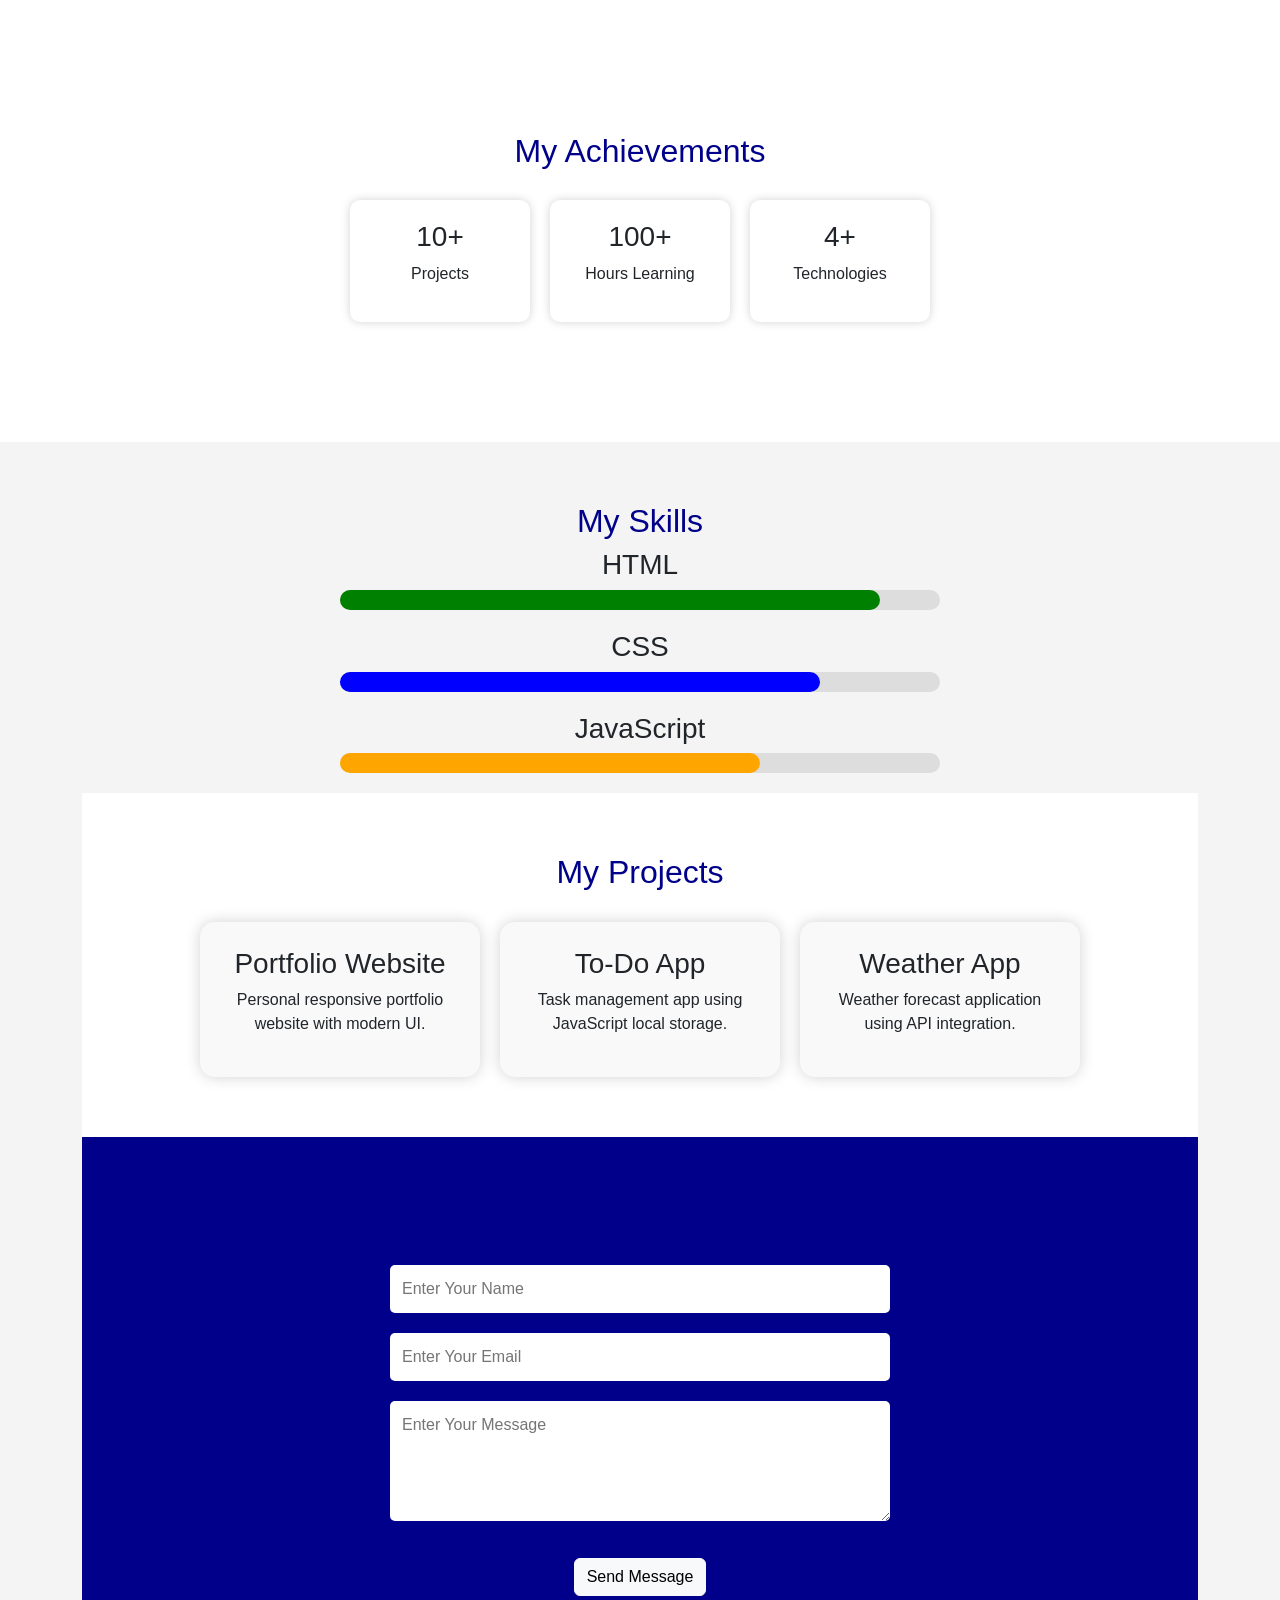
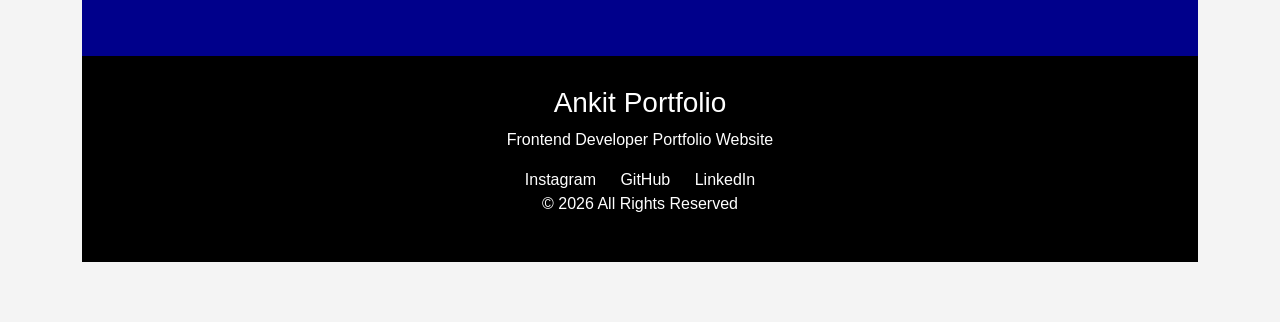
==== commit c78ad669: "Day 23 dark mode added" ====
--- a/index.html
+++ b/index.html
@@ -25,10 +25,13 @@
     <!-- Navbar -->
 
     <nav>
-
         <div class="logo">
             <h2>Ankit</h2>
         </div>
+        <button onclick="darkMode()">
+Dark Mode
+</button>
+        
 
         <ul>
 
@@ -71,7 +74,6 @@
 </a>
 
 <p id="date"></p>
-            </button>
 
         </div>
 
--- a/style.css
+++ b/style.css
@@ -337,4 +337,8 @@
     text-decoration: none;
     padding: 15px;
     border-radius: 50%;
+}
+.dark{
+    background:black;
+    color:white;
 }
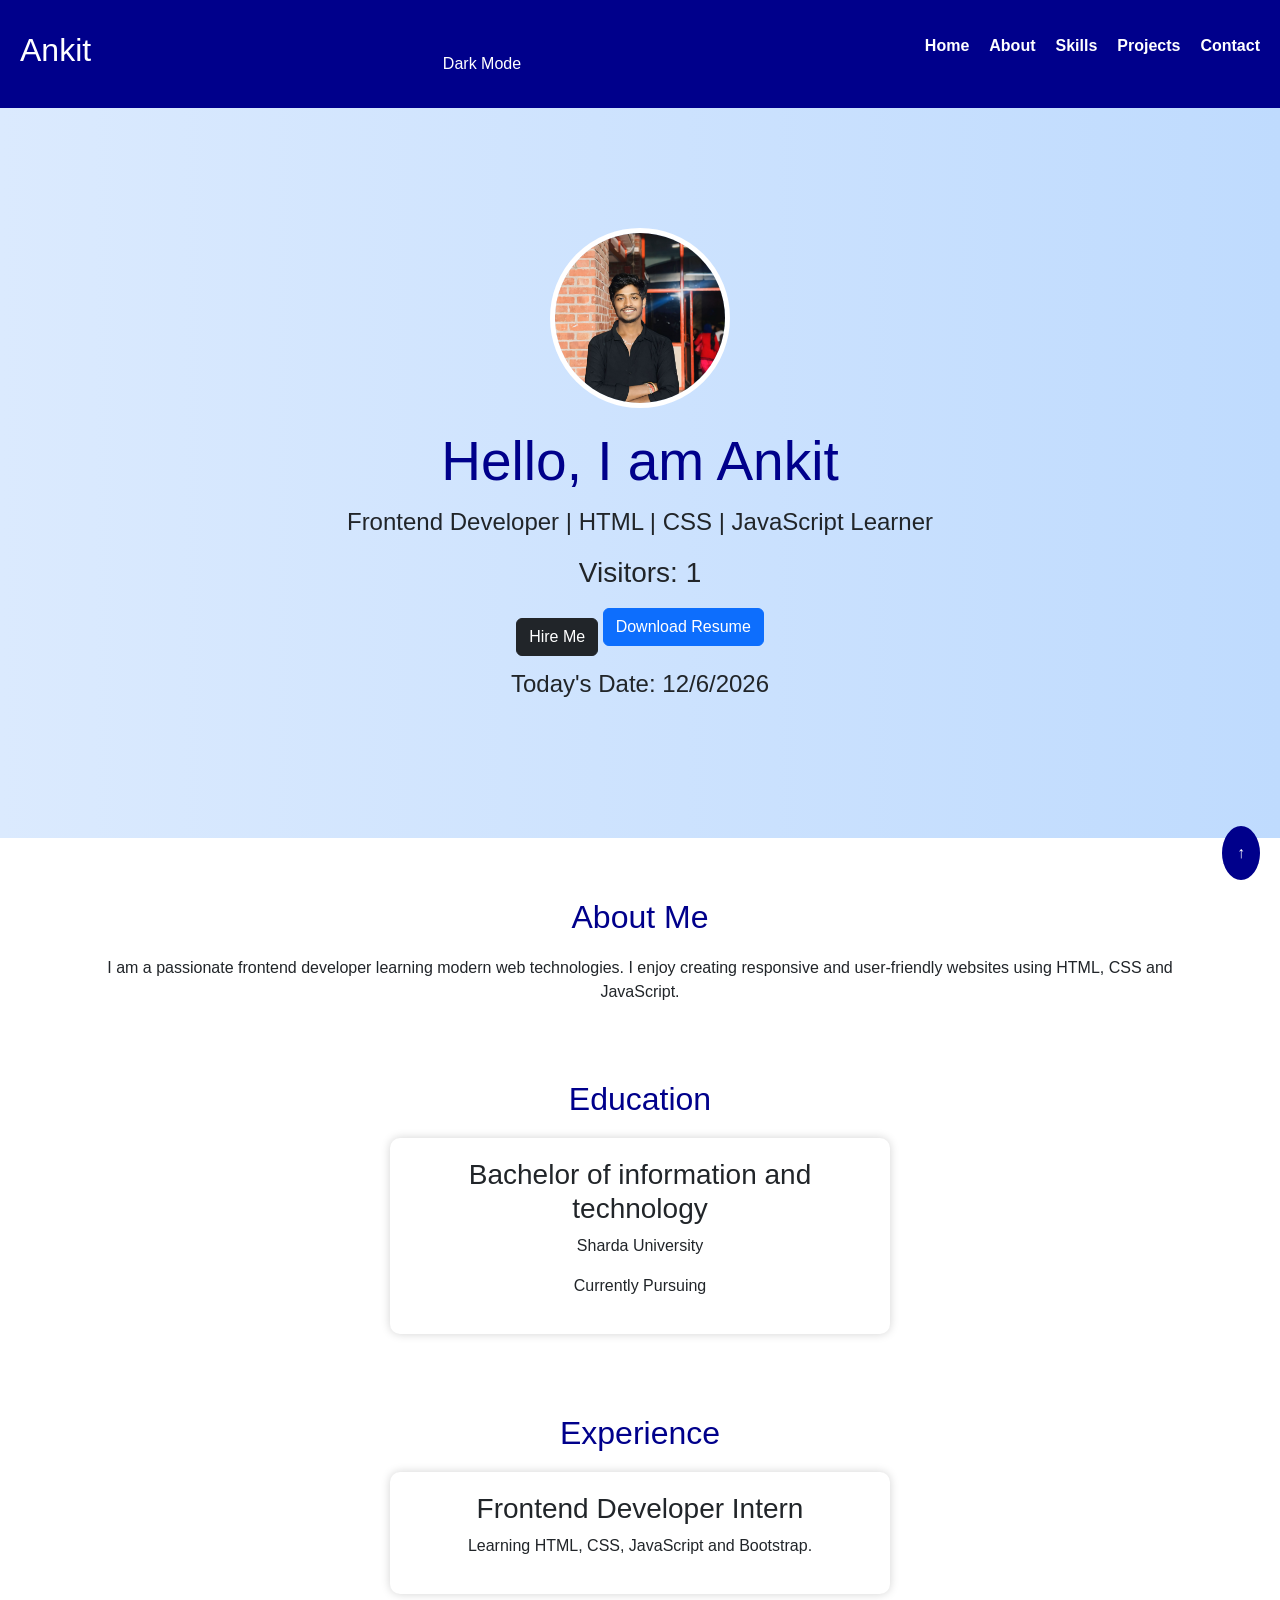
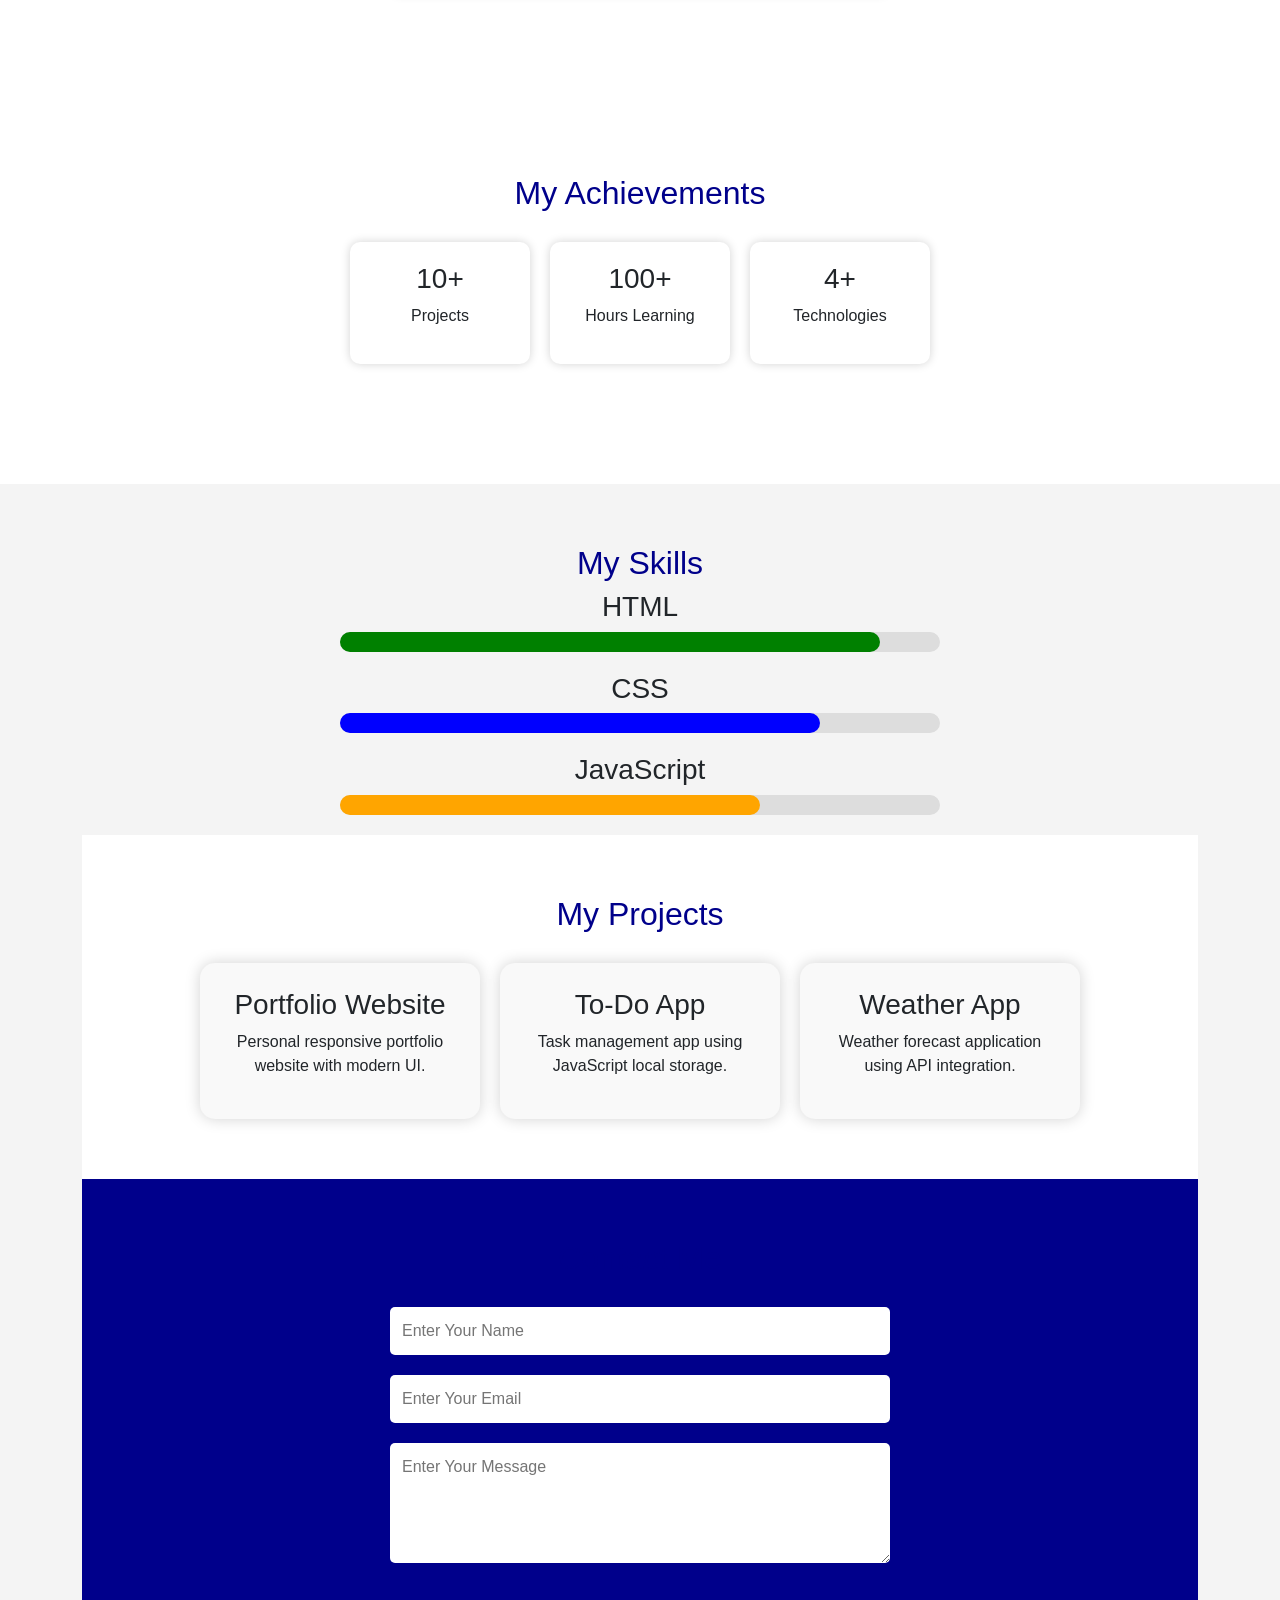
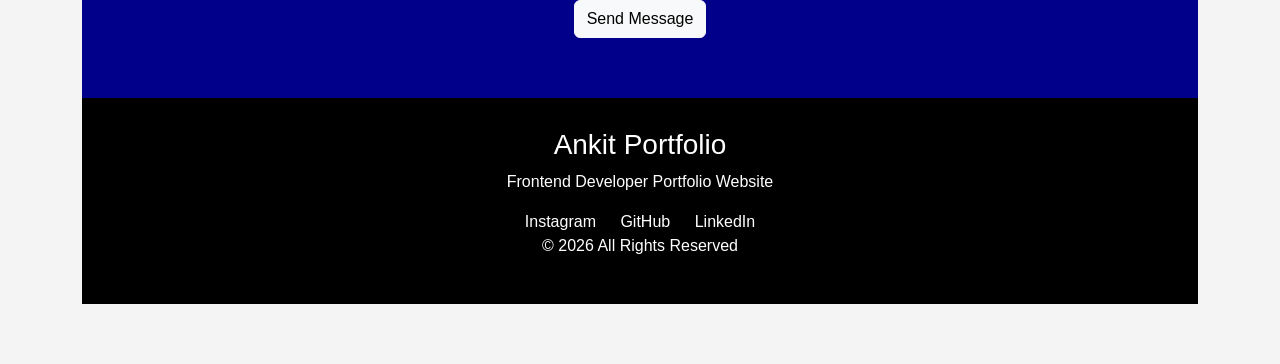
==== commit 2ec5dec0: "Day 24 visitor counter added" ====
--- a/index.html
+++ b/index.html
@@ -62,13 +62,16 @@
             <p>
                 Frontend Developer | HTML | CSS | JavaScript Learner
             </p>
+<h3 id="counter"></h3>
 
            <button class="btn btn-dark">
     Hire Me
+
 </button>
 
 <a href="assets/resume.pdf"
 download
+
 class="btn btn-primary">
 Download Resume
 </a>
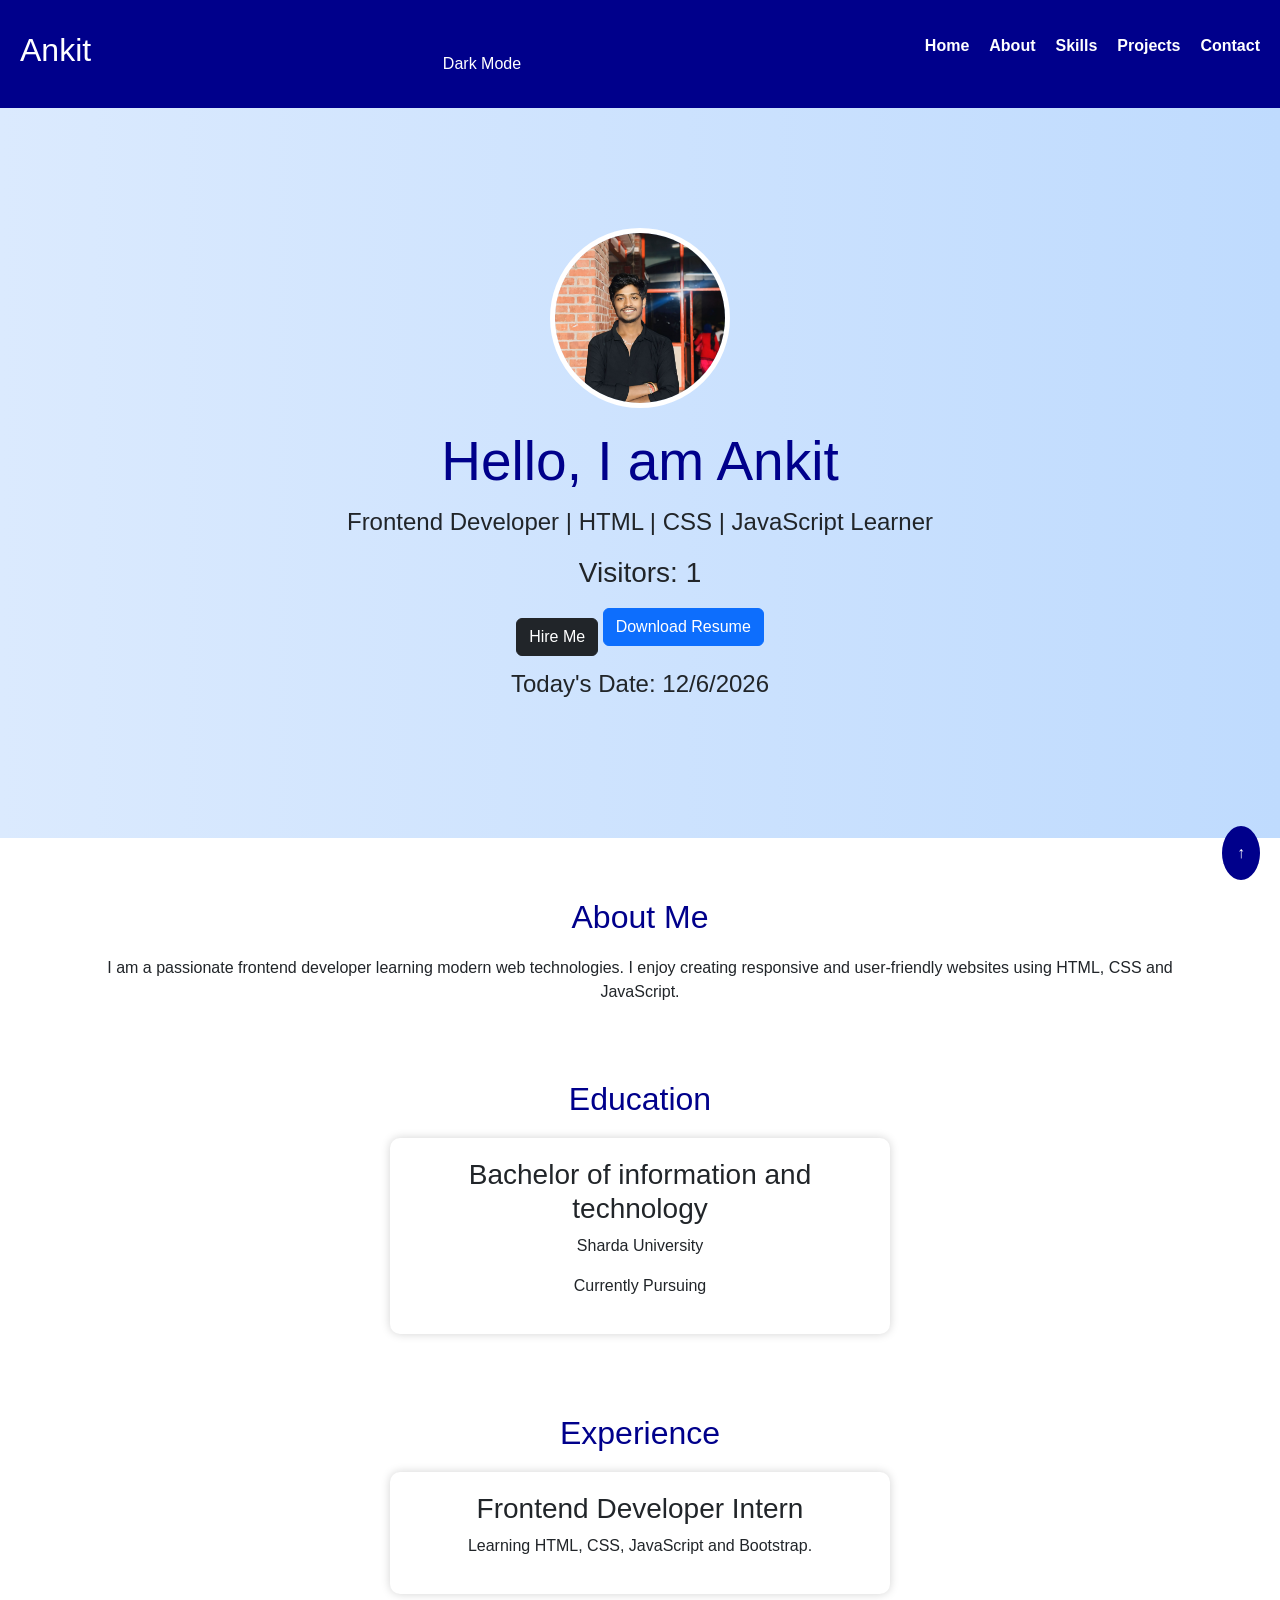
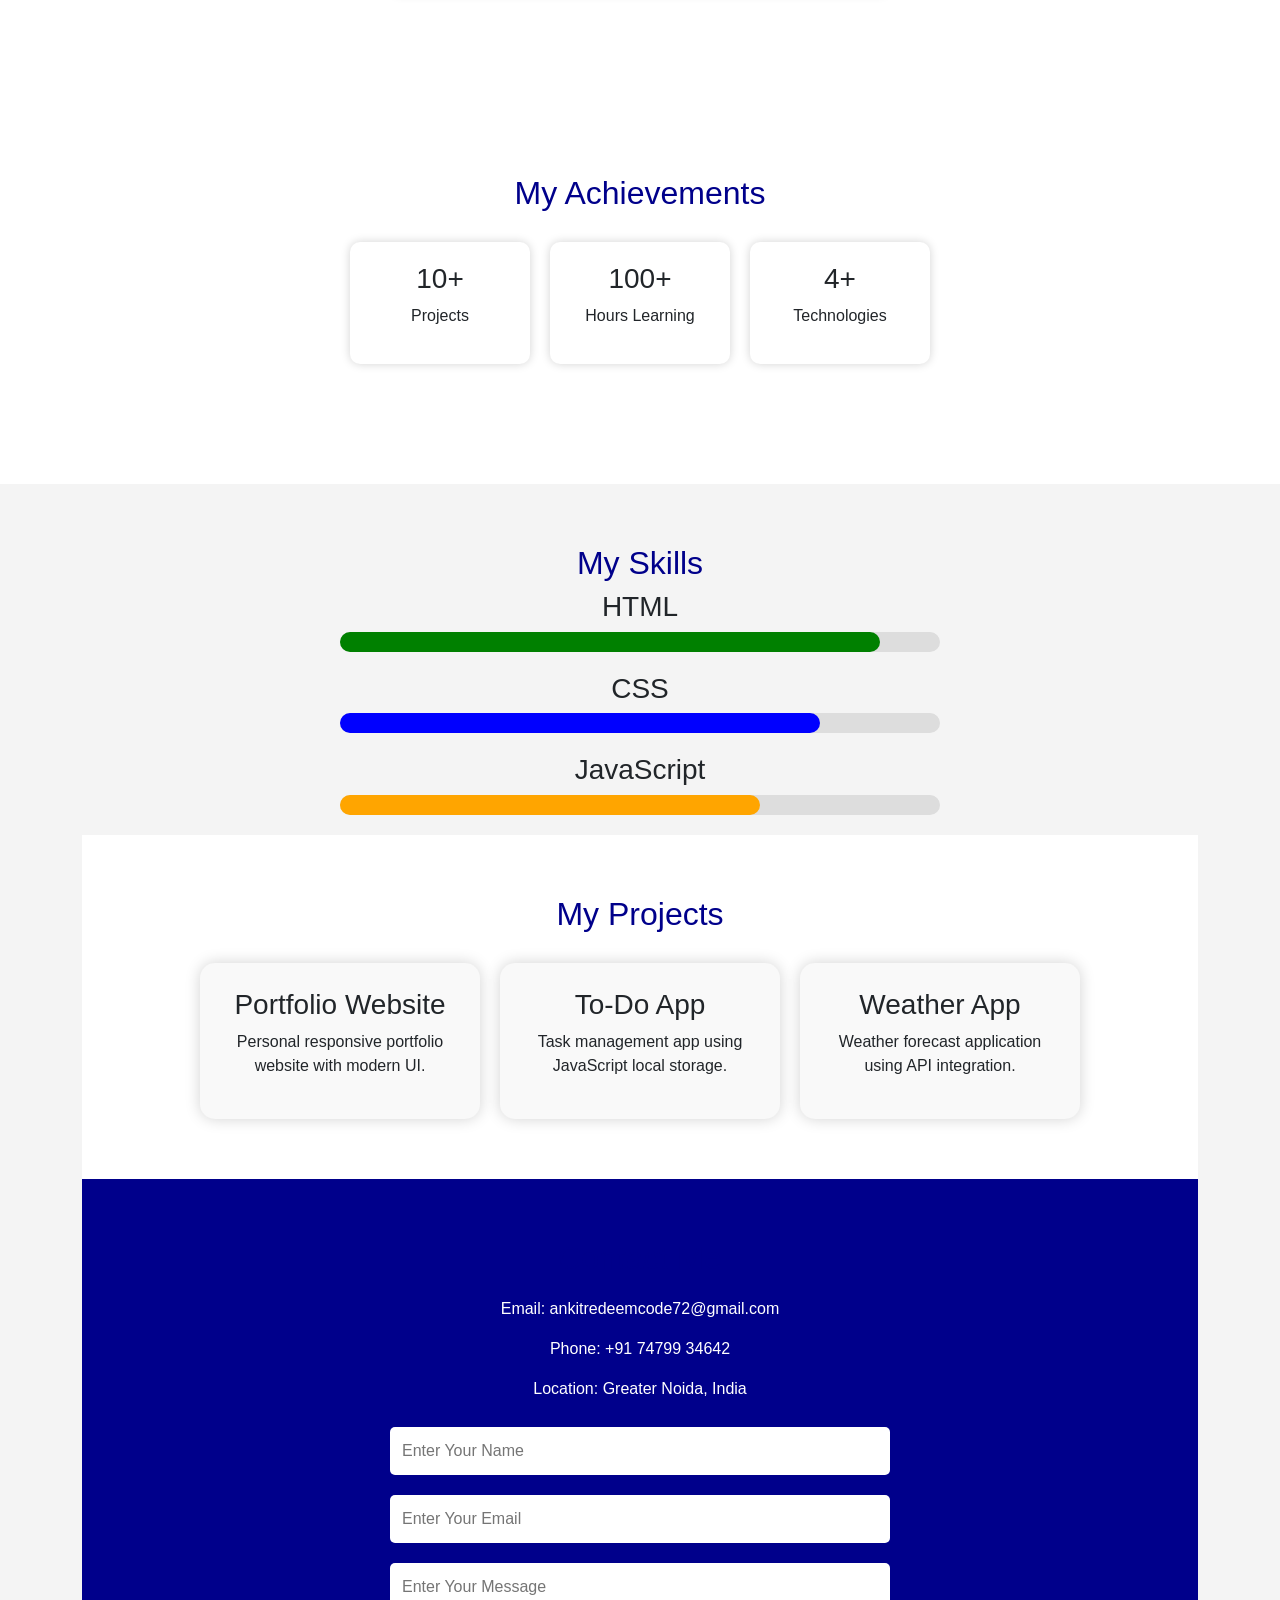
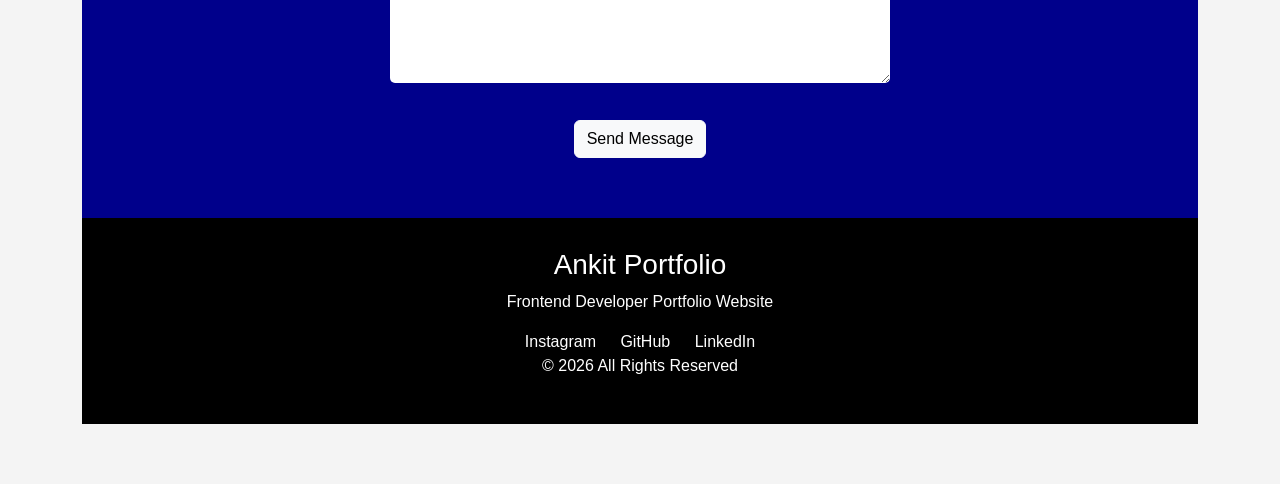
==== commit 4e089bb0: "Day 27 contact information added" ====
--- a/index.html
+++ b/index.html
@@ -242,6 +242,11 @@
 
             <h2>Contact Me</h2>
             <form class="contact-form">
+                <p>Email: ankitredeemcode72@gmail.com</p>
+
+<p>Phone: +91 74799 34642</p>
+
+<p>Location: Greater Noida, India</p>
 
     <input type="text" placeholder="Enter Your Name">
 
